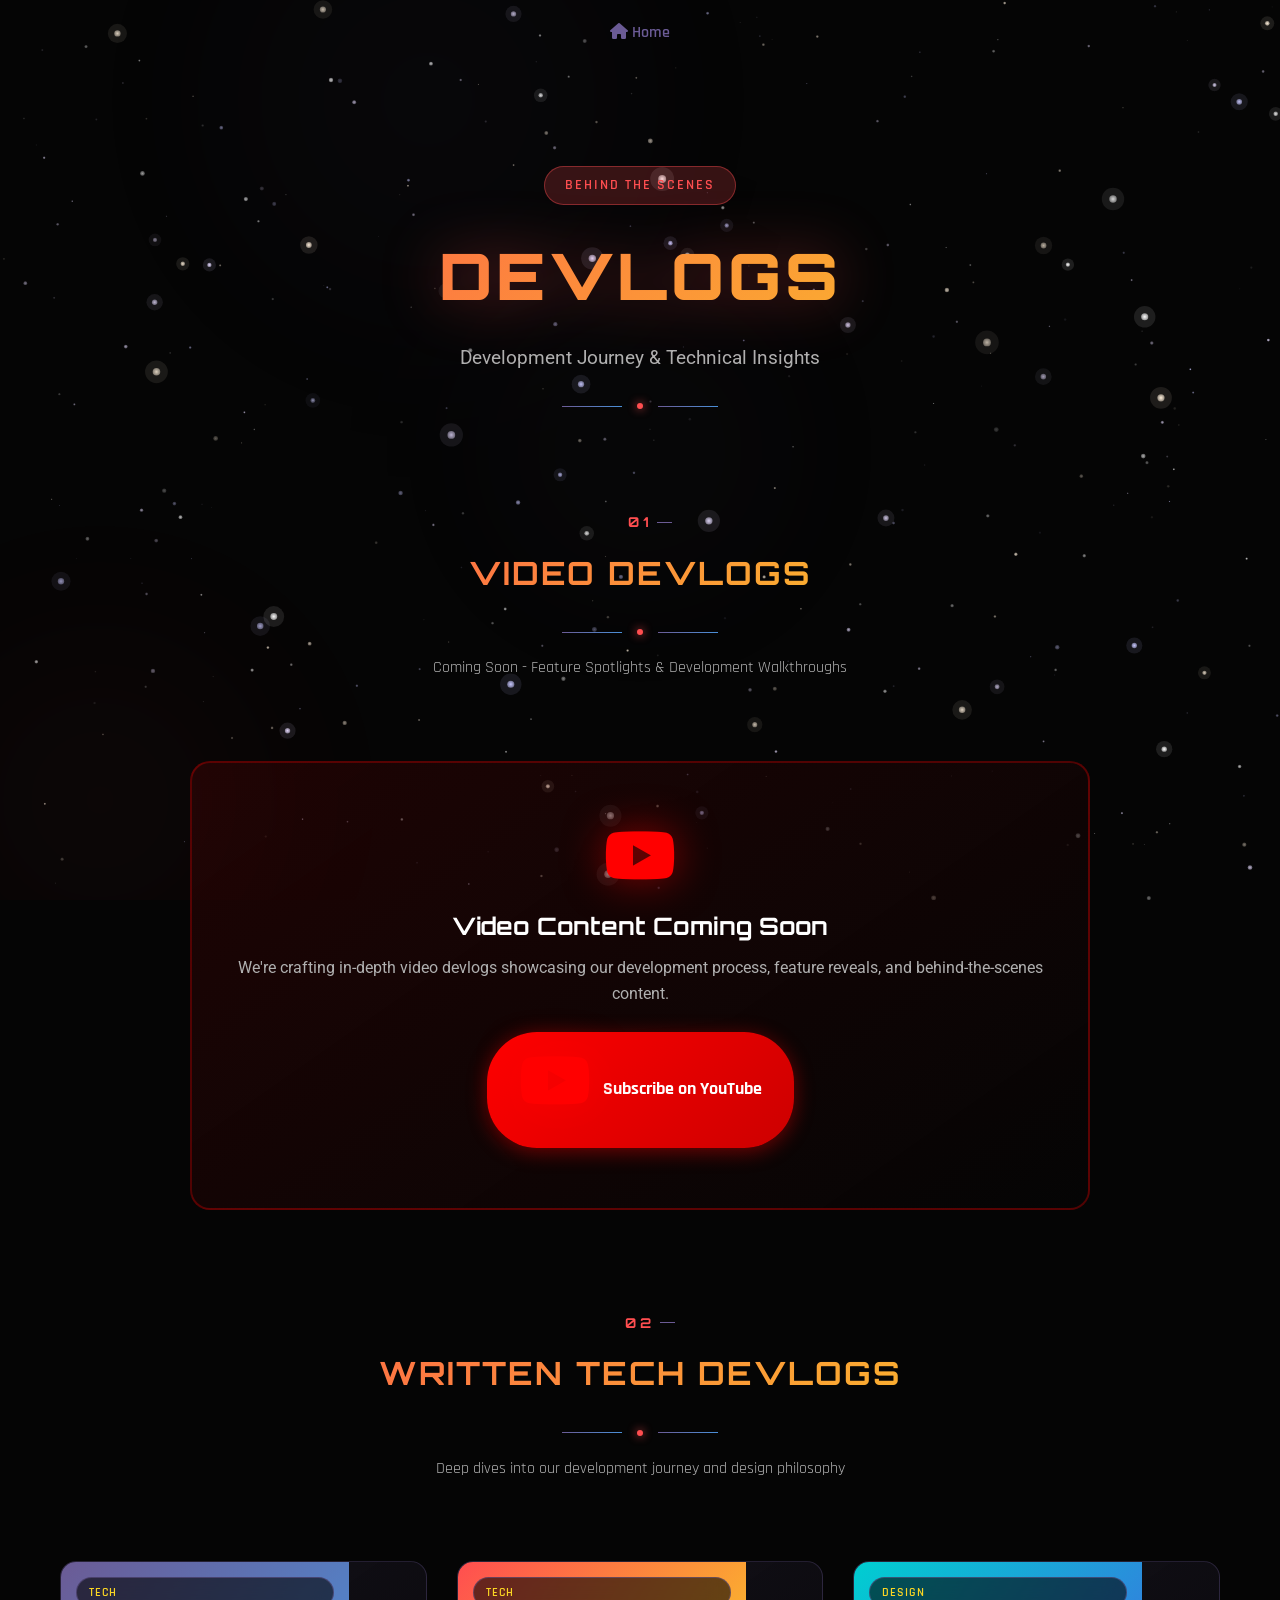
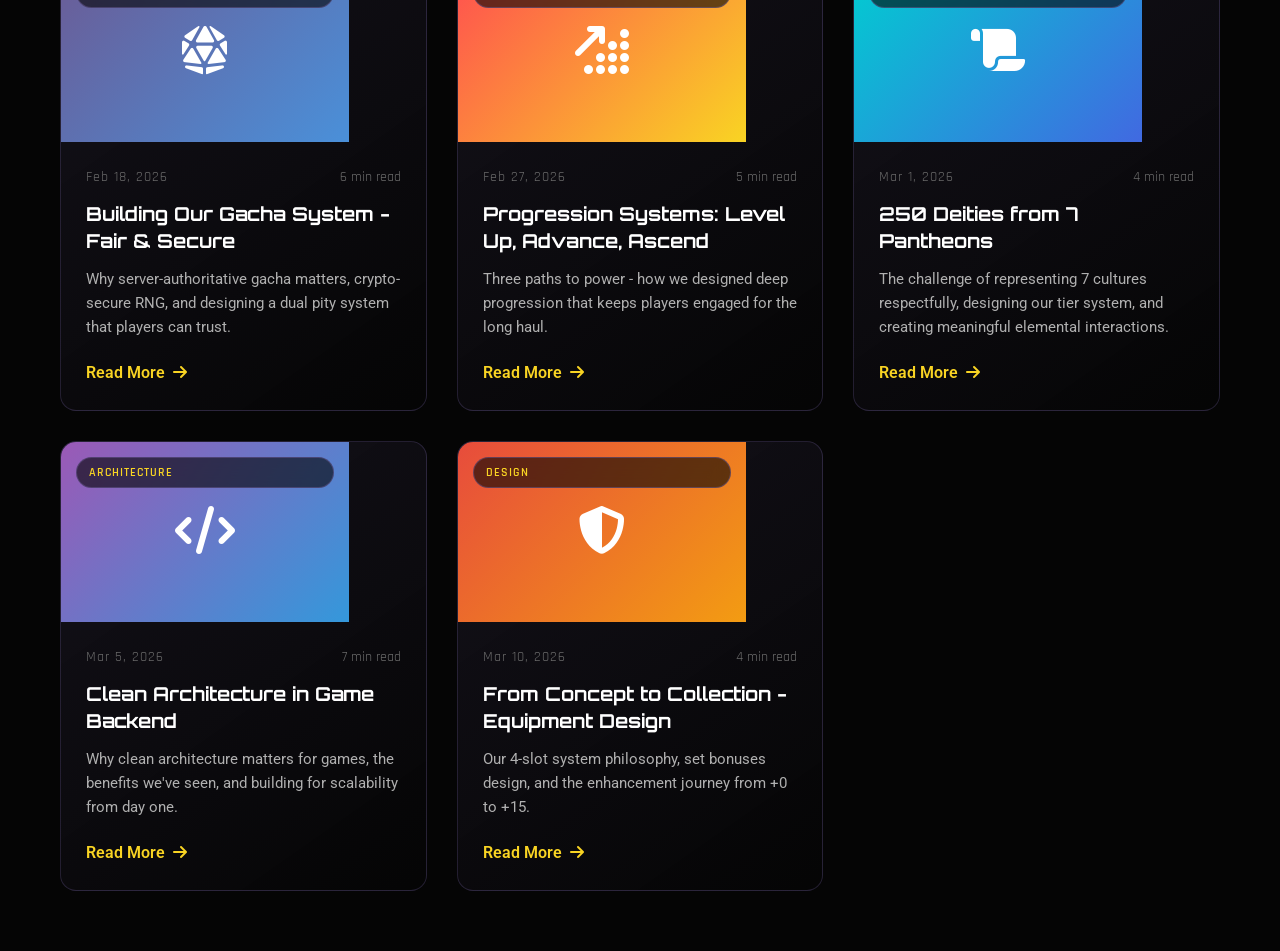
==== devlogs/index.html @ e863020c "Enhance website with YouTube CTA, gradient styling, and individual devlog pages - Add YouTube CTA se" ====
<!DOCTYPE html>
<html lang="en">
<head>
    <meta charset="UTF-8">
    <meta name="viewport" content="width=device-width, initial-scale=1.0">
    <meta name="description" content="Development logs from Raudra Cosmos - behind the scenes look at building a mythological TCG. Tech articles on gacha systems, progression, architecture, and more.">
    <meta name="keywords" content="game devlog, gacha game development, card game devlog, game architecture, progression systems, indie game dev">
    <meta name="theme-color" content="#050505">
    <meta name="author" content="Raudra Cosmos Games">
    <meta name="robots" content="index, follow">
    <link rel="canonical" href="https://raudracosmos.com/devlogs/">

    <title>Devlogs | Behind the Scenes - Raudra Cosmos</title>

    <!-- Favicon -->
    <link rel="icon" type="image/png" href="../tab_icon.png" sizes="any">

    <!-- Google Fonts -->
    <link rel="preconnect" href="https://fonts.googleapis.com">
    <link rel="preconnect" href="https://fonts.gstatic.com" crossorigin>
    <link href="https://fonts.googleapis.com/css2?family=Orbitron:wght@400;500;600;700;800;900&family=Rajdhani:wght@300;400;500;600;700&family=Roboto:wght@300;400;500;700&display=swap" rel="stylesheet">

    <!-- Font Awesome -->
    <link rel="stylesheet" href="https://cdnjs.cloudflare.com/ajax/libs/font-awesome/6.5.1/css/all.min.css">

    <!-- Main Stylesheet -->
    <link rel="stylesheet" href="../style.css">

    <!-- Open Graph -->
    <meta property="og:type" content="website">
    <meta property="og:url" content="https://raudracosmos.com/devlogs/">
    <meta property="og:title" content="Devlogs | Behind the Scenes - Raudra Cosmos">
    <meta property="og:description" content="Behind the scenes look at building a mythological TCG. Tech articles on gacha systems, progression, architecture, and more.">
    <meta property="og:site_name" content="Raudra Cosmos">

    <style>
        :root {
            --font-display: 'Orbitron', sans-serif;
            --font-heading: 'Rajdhani', sans-serif;
            --font-body: 'Roboto', sans-serif;
            --deep-black: #050505;
            --rich-black: #0a0a0f;
            --cosmic-purple: #6B5B95;
            --fierce-orange: #FF4E50;
            --golden-amber: #F9D423;
            --text-primary: #FFFFFF;
            --text-secondary: #B0B0B0;
            --text-muted: #6B6B6B;
            --gradient-fire: linear-gradient(135deg, var(--fierce-orange) 0%, var(--golden-amber) 100%);
            --gradient-cosmic: linear-gradient(135deg, var(--cosmic-purple) 0%, #4A90D9 100%);
            --z-content: 10;
        }

        body {
            position: relative;
            z-index: var(--z-content);
        }

        .devlogs-nav {
            display: flex;
            justify-content: center;
            gap: 20px;
            padding: 20px;
            position: relative;
            z-index: var(--z-content);
        }

        .devlogs-nav a {
            color: var(--cosmic-purple);
            text-decoration: none;
            font-family: var(--font-heading);
            font-weight: 600;
            transition: color 0.3s;
        }

        .devlogs-nav a:hover {
            color: var(--golden-amber);
        }

        .devlogs-hero {
            text-align: center;
            padding: 100px 20px 60px;
            position: relative;
            z-index: var(--z-content);
        }

        .hero-badge {
            display: inline-block;
            padding: 8px 20px;
            background: rgba(255,78,80,0.2);
            border: 1px solid rgba(255,78,80,0.4);
            border-radius: 30px;
            font-size: 0.85rem;
            color: var(--fierce-orange);
            letter-spacing: 2px;
            text-transform: uppercase;
            font-family: var(--font-heading);
            font-weight: 600;
            margin-bottom: 20px;
        }

        .devlogs-title-gradient {
            font-family: var(--font-display);
            font-size: clamp(2.5rem, 6vw, 4rem);
            font-weight: 900;
            background: var(--gradient-fire);
            -webkit-background-clip: text;
            -webkit-text-fill-color: transparent;
            background-clip: text;
            letter-spacing: 4px;
            text-transform: uppercase;
            filter: drop-shadow(0 0 30px rgba(255, 78, 80, 0.4));
            margin-bottom: 15px;
        }

        .devlogs-subtitle {
            font-size: 1.2rem;
            color: var(--text-secondary);
            margin-bottom: 30px;
        }

        .hero-divider {
            display: flex;
            align-items: center;
            justify-content: center;
            gap: 15px;
            margin-top: 30px;
        }

        .divider-line {
            width: 60px;
            height: 1px;
            background: var(--gradient-cosmic);
        }

        .divider-dot {
            width: 6px;
            height: 6px;
            background: var(--fierce-orange);
            border-radius: 50%;
            box-shadow: 0 0 10px var(--fierce-orange);
        }

        .section-header {
            text-align: center;
            padding: 40px 20px 20px;
            position: relative;
            z-index: var(--z-content);
        }

        .section-number {
            display: inline-block;
            font-family: var(--font-display);
            font-size: 0.85rem;
            font-weight: 700;
            color: var(--fierce-orange);
            letter-spacing: 4px;
            margin-bottom: 15px;
            position: relative;
        }

        .section-number::after {
            content: '';
            position: absolute;
            right: -20px;
            top: 50%;
            width: 15px;
            height: 1px;
            background: var(--cosmic-purple);
        }

        .section-title-gradient {
            font-family: var(--font-display);
            font-size: clamp(1.5rem, 3vw, 2rem);
            font-weight: 700;
            background: var(--gradient-fire);
            -webkit-background-clip: text;
            -webkit-text-fill-color: transparent;
            background-clip: text;
            letter-spacing: 2px;
            text-transform: uppercase;
            margin-bottom: 10px;
        }

        .section-subtitle {
            color: var(--text-secondary);
            font-size: 1rem;
        }

        .video-section {
            max-width: 900px;
            margin: 0 auto 60px;
            position: relative;
            z-index: var(--z-content);
        }

        .video-placeholder-enhanced {
            background: linear-gradient(145deg, rgba(255,0,0,0.1) 0%, rgba(5,5,5,0.95) 100%);
            border: 2px solid rgba(255,0,0,0.3);
            border-radius: 20px;
            padding: 60px 40px;
            text-align: center;
            transition: all 0.3s ease;
        }

        .video-placeholder-enhanced:hover {
            border-color: rgba(255,0,0,0.5);
            box-shadow: 0 0 30px rgba(255, 0, 0, 0.2);
        }

        .video-content i {
            font-size: 4rem;
            color: #FF0000;
            margin-bottom: 20px;
            filter: drop-shadow(0 0 20px rgba(255,0,0,0.5));
        }

        .video-content h3 {
            font-family: var(--font-display);
            font-size: 1.5rem;
            color: var(--text-primary);
            margin-bottom: 10px;
        }

        .video-content p {
            color: var(--text-secondary);
            margin-bottom: 25px;
        }

        .youtube-cta {
            display: inline-flex;
            align-items: center;
            gap: 12px;
            padding: 16px 32px;
            background: linear-gradient(135deg, #FF0000 0%, #CC0000 100%);
            color: white;
            text-decoration: none;
            font-family: var(--font-heading);
            font-size: 1.1rem;
            font-weight: 700;
            border-radius: 50px;
            box-shadow: 0 4px 20px rgba(255, 0, 0, 0.4);
            transition: all 0.3s ease;
        }

        .youtube-cta:hover {
            transform: translateY(-2px);
            box-shadow: 0 8px 30px rgba(255, 0, 0, 0.6);
        }

        .devlog-grid {
            display: grid;
            grid-template-columns: repeat(auto-fill, minmax(350px, 1fr));
            gap: 30px;
            max-width: 1200px;
            margin: 0 auto;
            padding: 0 20px 60px;
            position: relative;
            z-index: var(--z-content);
        }

        .devlog-card {
            background: linear-gradient(145deg, rgba(107,91,149,0.15) 0%, rgba(5,5,5,0.95) 100%);
            border: 1px solid rgba(107,91,149,0.3);
            border-radius: 16px;
            overflow: hidden;
            transition: all 0.3s ease;
            text-decoration: none;
            display: block;
        }

        .devlog-card:hover {
            transform: translateY(-5px);
            box-shadow: 0 20px 40px rgba(107,91,149,0.2);
            border-color: rgba(249,212,35,0.3);
        }

        .card-image {
            position: relative;
            height: 180px;
            overflow: hidden;
        }

        .image-placeholder {
            width: 100%;
            height: 100%;
            display: flex;
            align-items: center;
            justify-content: center;
            font-size: 3rem;
        }

        .tech-1 { background: linear-gradient(135deg, #6B5B95 0%, #4A90D9 100%); }
        .tech-2 { background: linear-gradient(135deg, #FF4E50 0%, #F9D423 100%); }
        .tech-3 { background: linear-gradient(135deg, #00CED1 0%, #4169E1 100%); }
        .tech-4 { background: linear-gradient(135deg, #9B59B6 0%, #3498DB 100%); }
        .tech-5 { background: linear-gradient(135deg, #E74C3C 0%, #F39C12 100%); }

        .card-overlay {
            position: absolute;
            inset: 0;
            background: linear-gradient(180deg, transparent 0%, rgba(5,5,5,0.8) 100%);
        }

        .card-category {
            position: absolute;
            top: 15px;
            right: 15px;
            background: rgba(0,0,0,0.6);
            backdrop-filter: blur(10px);
            padding: 5px 12px;
            border-radius: 20px;
            font-size: 0.75rem;
            color: var(--golden-amber);
            font-weight: 600;
            letter-spacing: 1px;
            text-transform: uppercase;
        }

        .card-content {
            padding: 25px;
        }

        .card-meta {
            display: flex;
            gap: 15px;
            margin-bottom: 12px;
        }

        .card-date, .card-read-time {
            font-size: 0.85rem;
            color: var(--text-muted);
        }

        .card-title {
            font-family: var(--font-display);
            font-size: 1.2rem;
            color: var(--text-primary);
            margin-bottom: 12px;
            line-height: 1.4;
        }

        .card-excerpt {
            color: var(--text-secondary);
            font-size: 0.95rem;
            line-height: 1.6;
            margin-bottom: 20px;
        }

        .card-link-indicator {
            display: inline-flex;
            align-items: center;
            gap: 8px;
            color: var(--golden-amber);
            font-weight: 600;
            transition: all 0.3s ease;
        }

        .devlog-card:hover .card-link-indicator {
            gap: 12px;
            color: var(--fierce-orange);
        }

        @media (max-width: 768px) {
            .devlog-grid {
                grid-template-columns: 1fr;
            }
        }
    </style>
</head>
<body>
    <!-- Star Field Canvas -->
    <canvas id="starfield" class="starfield"></canvas>

    <!-- Nebula Overlay -->
    <div class="nebula-overlay">
        <div class="nebula nebula-1"></div>
        <div class="nebula nebula-2"></div>
        <div class="nebula nebula-3"></div>
    </div>

    <nav class="devlogs-nav">
        <a href="../index.html"><i class="fa-solid fa-house"></i> Home</a>
    </nav>

    <div class="devlogs-hero">
        <span class="hero-badge">Behind the Scenes</span>
        <h1 class="devlogs-title-gradient">Devlogs</h1>
        <p class="devlogs-subtitle">Development Journey & Technical Insights</p>
        <div class="hero-divider">
            <span class="divider-line"></span>
            <span class="divider-dot"></span>
            <span class="divider-line"></span>
        </div>
    </div>

    <!-- Video Devlogs Section -->
    <section class="video-section">
        <div class="section-header">
            <span class="section-number">01</span>
            <h2 class="section-title-gradient">Video Devlogs</h2>
            <div class="hero-divider">
                <span class="divider-line"></span>
                <span class="divider-dot"></span>
                <span class="divider-line"></span>
            </div>
            <p class="section-subtitle">Coming Soon - Feature Spotlights & Development Walkthroughs</p>
        </div>
        <div class="video-placeholder-enhanced">
            <div class="video-content">
                <i class="fa-brands fa-youtube"></i>
                <h3>Video Content Coming Soon</h3>
                <p>We're crafting in-depth video devlogs showcasing our development process, feature reveals, and behind-the-scenes content.</p>
                <a href="https://www.youtube.com/@RaudraCosmos" class="youtube-cta" target="_blank" rel="noopener noreferrer">
                    <i class="fa-brands fa-youtube"></i>
                    <span>Subscribe on YouTube</span>
                </a>
            </div>
        </div>
    </section>

    <!-- Written Devlogs Section -->
    <section>
        <div class="section-header">
            <span class="section-number">02</span>
            <h2 class="section-title-gradient">Written Tech Devlogs</h2>
            <div class="hero-divider">
                <span class="divider-line"></span>
                <span class="divider-dot"></span>
                <span class="divider-line"></span>
            </div>
            <p class="section-subtitle">Deep dives into our development journey and design philosophy</p>
        </div>

        <div class="devlog-grid">
            <!-- Article 1: Gacha System -->
            <a href="building-gacha-system.html" class="devlog-card">
                <div class="card-image">
                    <div class="image-placeholder tech-1">
                        <span style="color: white;"><i class="fa-solid fa-dice-d20"></i></span>
                    </div>
                    <div class="card-overlay"></div>
                    <span class="card-category">Tech</span>
                </div>
                <div class="card-content">
                    <div class="card-meta">
                        <span class="card-date">Feb 18, 2026</span>
                        <span class="card-read-time">6 min read</span>
                    </div>
                    <h3 class="card-title">Building Our Gacha System - Fair & Secure</h3>
                    <p class="card-excerpt">
                        Why server-authoritative gacha matters, crypto-secure RNG, and designing a dual pity system that players can trust.
                    </p>
                    <span class="card-link-indicator">
                        <span>Read More</span>
                        <i class="fa-solid fa-arrow-right"></i>
                    </span>
                </div>
            </a>

            <!-- Article 2: Progression Systems -->
            <a href="progression-systems.html" class="devlog-card">
                <div class="card-image">
                    <div class="image-placeholder tech-2">
                        <span style="color: white;"><i class="fa-solid fa-arrow-up-right-dots"></i></span>
                    </div>
                    <div class="card-overlay"></div>
                    <span class="card-category">Tech</span>
                </div>
                <div class="card-content">
                    <div class="card-meta">
                        <span class="card-date">Feb 27, 2026</span>
                        <span class="card-read-time">5 min read</span>
                    </div>
                    <h3 class="card-title">Progression Systems: Level Up, Advance, Ascend</h3>
                    <p class="card-excerpt">
                        Three paths to power - how we designed deep progression that keeps players engaged for the long haul.
                    </p>
                    <span class="card-link-indicator">
                        <span>Read More</span>
                        <i class="fa-solid fa-arrow-right"></i>
                    </span>
                </div>
            </a>

            <!-- Article 3: Deities Collection -->
            <a href="250-deities-pantheons.html" class="devlog-card">
                <div class="card-image">
                    <div class="image-placeholder tech-3">
                        <span style="color: white;"><i class="fa-solid fa-scroll"></i></span>
                    </div>
                    <div class="card-overlay"></div>
                    <span class="card-category">Design</span>
                </div>
                <div class="card-content">
                    <div class="card-meta">
                        <span class="card-date">Mar 1, 2026</span>
                        <span class="card-read-time">4 min read</span>
                    </div>
                    <h3 class="card-title">250 Deities from 7 Pantheons</h3>
                    <p class="card-excerpt">
                        The challenge of representing 7 cultures respectfully, designing our tier system, and creating meaningful elemental interactions.
                    </p>
                    <span class="card-link-indicator">
                        <span>Read More</span>
                        <i class="fa-solid fa-arrow-right"></i>
                    </span>
                </div>
            </a>

            <!-- Article 4: Clean Architecture -->
            <a href="clean-architecture-backend.html" class="devlog-card">
                <div class="card-image">
                    <div class="image-placeholder tech-4">
                        <span style="color: white;"><i class="fa-solid fa-code"></i></span>
                    </div>
                    <div class="card-overlay"></div>
                    <span class="card-category">Architecture</span>
                </div>
                <div class="card-content">
                    <div class="card-meta">
                        <span class="card-date">Mar 5, 2026</span>
                        <span class="card-read-time">7 min read</span>
                    </div>
                    <h3 class="card-title">Clean Architecture in Game Backend</h3>
                    <p class="card-excerpt">
                        Why clean architecture matters for games, the benefits we've seen, and building for scalability from day one.
                    </p>
                    <span class="card-link-indicator">
                        <span>Read More</span>
                        <i class="fa-solid fa-arrow-right"></i>
                    </span>
                </div>
            </a>

            <!-- Article 5: Equipment Design -->
            <a href="equipment-design.html" class="devlog-card">
                <div class="card-image">
                    <div class="image-placeholder tech-5">
                        <span style="color: white;"><i class="fa-solid fa-shield-halved"></i></span>
                    </div>
                    <div class="card-overlay"></div>
                    <span class="card-category">Design</span>
                </div>
                <div class="card-content">
                    <div class="card-meta">
                        <span class="card-date">Mar 10, 2026</span>
                        <span class="card-read-time">4 min read</span>
                    </div>
                    <h3 class="card-title">From Concept to Collection - Equipment Design</h3>
                    <p class="card-excerpt">
                        Our 4-slot system philosophy, set bonuses design, and the enhancement journey from +0 to +15.
                    </p>
                    <span class="card-link-indicator">
                        <span>Read More</span>
                        <i class="fa-solid fa-arrow-right"></i>
                    </span>
                </div>
            </a>
        </div>
    </section>

    <script src="../script.js"></script>
</body>
</html>
---- style.css ----
/* ============================================
   RAUDRA COSMOS - Main Stylesheet
   ============================================ */

/* ============================================
   1. CSS VARIABLES & ROOT CONFIGURATION
   ============================================ */

:root {
    /* Color Palette */
    --deep-black: #050505;
    --rich-black: #0a0a0f;
    --void-black: #000000;

    --cosmic-purple: #6B5B95;
    --cosmic-purple-light: #8B7BB5;
    --cosmic-purple-dark: #4A3B6B;
    --cosmic-violet: #7B6B9E;

    --fierce-orange: #FF4E50;
    --fierce-orange-light: #FF6B6B;
    --fierce-orange-dark: #E63E40;
    --golden-amber: #F9D423;

    --text-primary: #FFFFFF;
    --text-secondary: #B0B0B0;
    --text-muted: #6B6B6B;

    /* Gradients */
    --gradient-fire: linear-gradient(135deg, var(--fierce-orange) 0%, var(--golden-amber) 100%);
    --gradient-cosmic: linear-gradient(135deg, var(--cosmic-purple) 0%, var(--cosmic-purple-dark) 100%);
    --gradient-vertical: linear-gradient(180deg, var(--deep-black) 0%, var(--rich-black) 100%);
    --gradient-overlay: linear-gradient(180deg, rgba(5, 5, 5, 0) 0%, rgba(5, 5, 5, 0.8) 100%);

    /* Element Gradients */
    --element-fire: linear-gradient(135deg, #FF4E50 0%, #FF8C42 100%);
    --element-lightning: linear-gradient(135deg, #FFD700 0%, #FFF8DC 50%, #87CEEB 100%);
    --element-cosmic: linear-gradient(135deg, #6B5B95 0%, #4A90D9 50%, #9B59B6 100%);
    --element-water: linear-gradient(135deg, #00CED1 0%, #4169E1 100%);
    --element-wind: linear-gradient(135deg, #98D8C8 0%, #F7DC6F 100%);

    /* Typography */
    --font-display: 'Orbitron', sans-serif;
    --font-heading: 'Rajdhani', sans-serif;
    --font-body: 'Roboto', sans-serif;

    /* Font Sizes */
    --text-xs: 0.75rem;
    --text-sm: 0.875rem;
    --text-base: 1rem;
    --text-lg: 1.125rem;
    --text-xl: 1.25rem;
    --text-2xl: 1.5rem;
    --text-3xl: 2rem;
    --text-4xl: 2.5rem;
    --text-5xl: 3rem;
    --text-6xl: 3.75rem;
    --text-7xl: 4.5rem;
    --text-8xl: 6rem;

    /* Spacing */
    --sidebar-width: 80px;
    --sidebar-offset: 40px;
    --section-padding: 120px 0;
    --container-max-width: 1280px;
    --container-padding: 0 24px;

    /* Effects */
    --glow-purple-sm: 0 0 10px rgba(107, 91, 149, 0.4);
    --glow-purple-md: 0 0 20px rgba(107, 91, 149, 0.6);
    --glow-purple-lg: 0 0 40px rgba(107, 91, 149, 0.8);
    --glow-orange-sm: 0 0 10px rgba(255, 78, 80, 0.4);
    --glow-orange-md: 0 0 20px rgba(255, 78, 80, 0.6);
    --glow-orange-lg: 0 0 40px rgba(255, 78, 80, 0.8);
    --glow-text: 0 0 30px rgba(107, 91, 149, 0.5);

    /* Transitions */
    --transition-fast: 0.15s ease;
    --transition-base: 0.3s ease;
    --transition-slow: 0.5s ease;
    --transition-smooth: 0.6s cubic-bezier(0.4, 0, 0.2, 1);

    /* Z-Index Scale */
    --z-starfield: 0;
    --z-nebula: 1;
    --z-content: 10;
    --z-sidebar: 100;
    --z-cursor: 1000;
    --z-preloader: 9999;

    /* Border Radius */
    --radius-sm: 4px;
    --radius-md: 8px;
    --radius-lg: 16px;
    --radius-xl: 24px;
    --radius-full: 9999px;
}

/* Dark Mode Preference */
@media (prefers-color-scheme: dark) {
    :root {
        /* Already optimized for dark mode */
    }
}

/* ============================================
   2. CSS RESET & BASE STYLES
   ============================================ */

*, *::before, *::after {
    margin: 0;
    padding: 0;
    box-sizing: border-box;
}

html {
    font-size: 16px;
    scroll-behavior: smooth;
    -webkit-font-smoothing: antialiased;
    -moz-osx-font-smoothing: grayscale;
}

body {
    font-family: var(--font-body);
    font-size: var(--text-base);
    font-weight: 400;
    line-height: 1.6;
    color: var(--text-primary);
    background-color: var(--deep-black);
    overflow-x: hidden;
    min-height: 100vh;
}

/* Custom Scrollbar */
::-webkit-scrollbar {
    width: 8px;
    height: 8px;
}

::-webkit-scrollbar-track {
    background: var(--deep-black);
}

::-webkit-scrollbar-thumb {
    background: var(--cosmic-purple);
    border-radius: var(--radius-full);
}

::-webkit-scrollbar-thumb:hover {
    background: var(--cosmic-purple-light);
}

/* Selection */
::selection {
    background: var(--fierce-orange);
    color: var(--text-primary);
}

::-moz-selection {
    background: var(--fierce-orange);
    color: var(--text-primary);
}

/* Focus Styles */
:focus-visible {
    outline: 2px solid var(--fierce-orange);
    outline-offset: 4px;
}

a {
    color: inherit;
    text-decoration: none;
    transition: var(--transition-base);
}

img {
    max-width: 100%;
    height: auto;
    display: block;
}

button {
    border: none;
    background: none;
    cursor: pointer;
    font-family: inherit;
}

ul, ol {
    list-style: none;
}

/* ============================================
   STARFIELD & NEBULA (For All Pages)
   ============================================ */

.starfield {
    position: fixed;
    top: 0;
    left: 0;
    width: 100%;
    height: 100%;
    z-index: var(--z-starfield);
    pointer-events: none;
}

.nebula-overlay {
    position: fixed;
    top: 0;
    left: 0;
    width: 100%;
    height: 100%;
    z-index: var(--z-nebula);
    pointer-events: none;
    opacity: 0.4;
}

.nebula {
    position: absolute;
    border-radius: 50%;
    filter: blur(60px);
    animation: nebulaFloat 30s ease-in-out infinite;
}

.nebula-1 {
    width: 600px;
    height: 600px;
    background: radial-gradient(circle, rgba(107,91,149,0.3) 0%, transparent 70%);
    top: 10%;
    left: 10%;
    animation-delay: 0s;
}

.nebula-2 {
    width: 500px;
    height: 500px;
    background: radial-gradient(circle, rgba(255,78,80,0.2) 0%, transparent 70%);
    bottom: 20%;
    right: 10%;
    animation-delay: 10s;
}

.nebula-3 {
    width: 400px;
    height: 400px;
    background: radial-gradient(circle, rgba(249,212,35,0.15) 0%, transparent 70%);
    top: 50%;
    left: 50%;
    transform: translate(-50%, -50%);
    animation-delay: 20s;
}

@keyframes nebulaFloat {
    0%, 100% { transform: translate(0, 0) scale(1); }
    33% { transform: translate(30px, -30px) scale(1.1); }
    66% { transform: translate(-20px, 20px) scale(0.9); }
}

/* Content z-index fix for pages with starfield */
body {
    position: relative;
    z-index: var(--z-content);
}

/* ============================================
   3. PRELOADER STYLES
   ============================================ */

.preloader {
    position: fixed;
    top: 0;
    left: 0;
    width: 100%;
    height: 100%;
    background: var(--deep-black);
    display: flex;
    align-items: center;
    justify-content: center;
    z-index: var(--z-preloader);
    transition: opacity 0.5s ease, visibility 0.5s ease;
}

.preloader.loaded {
    opacity: 0;
    visibility: hidden;
}

.preloader-content {
    text-align: center;
}

.preloader-logo {
    font-family: var(--font-display);
    font-size: var(--text-3xl);
    font-weight: 900;
    letter-spacing: 4px;
    background: var(--gradient-cosmic);
    -webkit-background-clip: text;
    -webkit-text-fill-color: transparent;
    background-clip: text;
    margin-bottom: 40px;
    animation: preloaderPulse 2s ease-in-out infinite;
}

.preloader-bar {
    width: 280px;
    height: 3px;
    background: rgba(107, 91, 149, 0.2);
    border-radius: var(--radius-full);
    overflow: hidden;
    margin: 0 auto 20px;
}

.preloader-progress {
    height: 100%;
    background: var(--gradient-fire);
    border-radius: var(--radius-full);
    animation: preloaderProgress 2s ease-in-out forwards;
}

.preloader-text {
    font-family: var(--font-heading);
    font-size: var(--text-sm);
    color: var(--text-secondary);
    letter-spacing: 2px;
    text-transform: uppercase;
}

@keyframes preloaderPulse {
    0%, 100% { opacity: 1; transform: scale(1); }
    50% { opacity: 0.8; transform: scale(0.98); }
}

@keyframes preloaderProgress {
    0% { width: 0%; }
    100% { width: 100%; }
}

/* ============================================
   4. STAR FIELD CANVAS
   ============================================ */

.starfield {
    position: fixed;
    top: 0;
    left: 0;
    width: 100%;
    height: 100%;
    z-index: var(--z-starfield);
    pointer-events: none;
}

/* ============================================
   5. NEBULA OVERLAY
   ============================================ */

.nebula-overlay {
    position: fixed;
    top: 0;
    left: 0;
    width: 100%;
    height: 100%;
    z-index: var(--z-nebula);
    pointer-events: none;
    overflow: hidden;
}

.nebula {
    position: absolute;
    border-radius: 50%;
    filter: blur(100px);
    opacity: 0.15;
    animation: nebulaFloat 30s ease-in-out infinite;
}

.nebula-1 {
    width: 600px;
    height: 600px;
    background: radial-gradient(circle, var(--cosmic-purple) 0%, transparent 70%);
    top: -200px;
    right: -200px;
    animation-delay: 0s;
}

.nebula-2 {
    width: 500px;
    height: 500px;
    background: radial-gradient(circle, var(--fierce-orange) 0%, transparent 70%);
    bottom: -150px;
    left: -150px;
    animation-delay: -10s;
}

.nebula-3 {
    width: 400px;
    height: 400px;
    background: radial-gradient(circle, var(--cosmic-violet) 0%, transparent 70%);
    top: 50%;
    left: 50%;
    transform: translate(-50%, -50%);
    animation-delay: -20s;
}

@keyframes nebulaFloat {
    0%, 100% { transform: translate(0, 0) scale(1); }
    25% { transform: translate(50px, -30px) scale(1.1); }
    50% { transform: translate(-30px, 50px) scale(0.9); }
    75% { transform: translate(-50px, -20px) scale(1.05); }
}

/* ============================================
   6. CUSTOM CURSOR
   ============================================ */

.custom-cursor {
    position: fixed;
    top: 0;
    left: 0;
    width: 100%;
    height: 100%;
    pointer-events: none;
    z-index: var(--z-cursor);
    mix-blend-mode: difference;
}

.cursor-inner,
.cursor-outer {
    position: absolute;
    top: 0;
    left: 0;
    border-radius: 50%;
    transform: translate(-50%, -50%);
    transition: transform 0.15s ease-out, opacity 0.15s ease-out;
}

.cursor-inner {
    width: 8px;
    height: 8px;
    background: var(--fierce-orange);
}

.cursor-outer {
    width: 40px;
    height: 40px;
    border: 1px solid var(--fierce-orange);
    opacity: 0.5;
}

body.hovering .cursor-outer {
    width: 60px;
    height: 60px;
    opacity: 0.8;
    background: rgba(255, 78, 80, 0.1);
}

/* ============================================
   7. SOCIAL SIDEBAR (Desktop)
   ============================================ */

.social-sidebar {
    position: fixed;
    left: var(--sidebar-offset);
    top: 50%;
    transform: translateY(-50%);
    display: flex;
    flex-direction: column;
    gap: 20px;
    z-index: var(--z-sidebar);
}

.social-icon {
    position: relative;
    width: 52px;
    height: 52px;
    display: flex;
    align-items: center;
    justify-content: center;
    border-radius: var(--radius-full);
    background: rgba(107, 91, 149, 0.15);
    border: 2px solid rgba(107, 91, 149, 0.4);
    color: var(--text-primary);
    font-size: var(--text-xl);
    transition: var(--transition-base);
    overflow: hidden;
    box-shadow: 0 0 15px rgba(107, 91, 149, 0.2);
}

.social-icon::before {
    content: '';
    position: absolute;
    inset: 0;
    background: var(--gradient-fire);
    opacity: 0;
    transition: var(--transition-base);
}

.social-icon i {
    position: relative;
    z-index: 1;
    transition: var(--transition-base);
    filter: drop-shadow(0 0 3px rgba(255, 255, 255, 0.3));
}

.social-icon:hover {
    transform: scale(1.2) translateX(5px);
    border-color: var(--fierce-orange);
    box-shadow: 0 0 25px rgba(255, 78, 80, 0.5);
}

.social-icon:hover::before {
    opacity: 0.3;
}

.social-icon:hover i {
    color: var(--fierce-orange);
    filter: drop-shadow(0 0 15px var(--fierce-orange));
}

/* Tooltip */
.social-icon::after {
    content: attr(data-tooltip);
    position: absolute;
    left: calc(100% + 15px);
    top: 50%;
    transform: translateY(-50%) translateX(-10px);
    padding: 8px 14px;
    background: rgba(5, 5, 5, 0.95);
    border: 1px solid var(--cosmic-purple);
    border-radius: var(--radius-md);
    font-family: var(--font-heading);
    font-size: var(--text-xs);
    font-weight: 600;
    letter-spacing: 1px;
    text-transform: uppercase;
    white-space: nowrap;
    opacity: 0;
    visibility: hidden;
    transition: var(--transition-base);
}

.social-icon:hover::after {
    opacity: 1;
    visibility: visible;
    transform: translateY(-50%) translateX(0);
}

/* ============================================
   8. MOBILE SOCIAL BAR
   ============================================ */

.mobile-social-bar {
    display: none;
    position: fixed;
    bottom: 0;
    left: 0;
    width: 100%;
    height: 60px;
    background: rgba(5, 5, 5, 0.9);
    backdrop-filter: blur(20px);
    border-top: 1px solid rgba(107, 91, 149, 0.3);
    z-index: var(--z-sidebar);
    justify-content: space-around;
    align-items: center;
}

.mobile-social-icon {
    display: flex;
    align-items: center;
    justify-content: center;
    width: 40px;
    height: 40px;
    color: var(--text-secondary);
    font-size: var(--text-xl);
    transition: var(--transition-base);
}

.mobile-social-icon:hover {
    color: var(--fierce-orange);
    transform: scale(1.1);
}

.mobile-social-icon:active {
    transform: scale(0.95);
}

/* ============================================
   9. MAIN CONTENT CONTAINER
   ============================================ */

.main-content {
    position: relative;
    z-index: var(--z-content);
}

.container {
    max-width: var(--container-max-width);
    margin: 0 auto;
    padding: var(--container-padding);
}

/* ============================================
   10. HERO SECTION
   ============================================ */

.hero {
    min-height: 100vh;
    display: flex;
    align-items: center;
    justify-content: center;
    padding: 0;
    position: relative;
    overflow: hidden;
}

.hero-content {
    text-align: center;
    z-index: 2;
    padding: 0 20px;
}

/* Hero Badge */
.hero-badge {
    display: inline-flex;
    align-items: center;
    gap: 10px;
    padding: 8px 20px;
    background: rgba(107, 91, 149, 0.15);
    border: 1px solid rgba(107, 91, 149, 0.4);
    border-radius: var(--radius-full);
    margin-bottom: 30px;
    animation: fadeUp 1s ease 0.2s both;
}

.badge-pulse {
    width: 8px;
    height: 8px;
    background: var(--fierce-orange);
    border-radius: 50%;
    animation: badgePulse 2s ease-in-out infinite;
}

.hero-badge span:not(.badge-pulse) {
    font-family: var(--font-heading);
    font-size: var(--text-sm);
    font-weight: 600;
    letter-spacing: 2px;
    text-transform: uppercase;
    color: var(--text-secondary);
}

@keyframes badgePulse {
    0%, 100% {
        opacity: 1;
        transform: scale(1);
        box-shadow: 0 0 10px var(--fierce-orange);
    }
    50% {
        opacity: 0.6;
        transform: scale(0.8);
        box-shadow: 0 0 20px var(--fierce-orange);
    }
}

/* Hero Title */
.hero-title {
    font-family: var(--font-display);
    font-weight: 900;
    line-height: 1;
    margin-bottom: 20px;
}

.title-line {
    display: block;
    font-size: clamp(3rem, 10vw, 6rem);
    letter-spacing: 8px;
    text-transform: uppercase;
}

.title-line:first-child {
    animation: fadeUp 1s ease 0.3s both;
}

.title-cosmos {
    background: var(--gradient-fire);
    -webkit-background-clip: text;
    -webkit-text-fill-color: transparent;
    background-clip: text;
    filter: drop-shadow(0 0 30px rgba(255, 78, 80, 0.4));
    animation: fadeUp 1s ease 0.4s both, titleGlow 3s ease-in-out infinite;
}

@keyframes titleGlow {
    0%, 100% { filter: drop-shadow(0 0 30px rgba(255, 78, 80, 0.4)); }
    50% { filter: drop-shadow(0 0 50px rgba(255, 78, 80, 0.6)); }
}

/* Hero Subtitle */
.hero-subtitle {
    font-family: var(--font-heading);
    font-size: clamp(1rem, 2.5vw, 1.5rem);
    font-weight: 400;
    line-height: 1.5;
    margin-bottom: 50px;
    animation: fadeUp 1s ease 0.5s both;
}

.subtitle-text {
    display: block;
    color: var(--text-secondary);
}

.subtitle-highlight {
    display: block;
    font-size: 1.2em;
    font-weight: 600;
    background: var(--gradient-cosmic);
    -webkit-background-clip: text;
    -webkit-text-fill-color: transparent;
    background-clip: text;
}

/* Hero CTA Buttons */
.hero-cta {
    display: flex;
    gap: 20px;
    justify-content: center;
    align-items: center;
    flex-wrap: wrap;
    animation: fadeUp 1s ease 0.6s both;
}

/* Primary CTA */
.cta-primary {
    position: relative;
    display: inline-flex;
    align-items: center;
    gap: 12px;
    padding: 18px 40px;
    background: var(--gradient-fire);
    border-radius: var(--radius-full);
    font-family: var(--font-heading);
    font-size: var(--text-lg);
    font-weight: 700;
    letter-spacing: 1px;
    text-transform: uppercase;
    color: var(--deep-black);
    overflow: hidden;
    transition: var(--transition-base);
}

.cta-primary::before {
    content: '';
    position: absolute;
    inset: 0;
    background: linear-gradient(135deg, var(--golden-amber) 0%, var(--fierce-orange) 100%);
    opacity: 0;
    transition: var(--transition-base);
}

.cta-primary .cta-icon {
    font-size: 1.2em;
}

.cta-primary .cta-text {
    position: relative;
    z-index: 1;
}

.cta-glow {
    position: absolute;
    inset: -2px;
    background: var(--gradient-fire);
    border-radius: var(--radius-full);
    filter: blur(15px);
    opacity: 0;
    transition: var(--transition-base);
    z-index: -1;
}

.cta-primary:hover {
    transform: translateY(-3px) scale(1.02);
    box-shadow: var(--glow-orange-lg);
}

.cta-primary:hover::before {
    opacity: 1;
}

.cta-primary:hover .cta-glow {
    opacity: 0.6;
}

.cta-primary:active {
    transform: translateY(-1px) scale(1);
}

/* Secondary CTA */
.cta-secondary {
    display: inline-flex;
    align-items: center;
    gap: 10px;
    padding: 16px 30px;
    background: transparent;
    border: 1px solid rgba(107, 91, 149, 0.5);
    border-radius: var(--radius-full);
    font-family: var(--font-heading);
    font-size: var(--text-base);
    font-weight: 600;
    letter-spacing: 1px;
    text-transform: uppercase;
    color: var(--text-primary);
    transition: var(--transition-base);
}

.cta-secondary:hover {
    border-color: var(--cosmic-purple);
    background: rgba(107, 91, 149, 0.1);
    color: var(--cosmic-purple-light);
}

.cta-secondary i {
    transition: var(--transition-base);
}

.cta-secondary:hover i {
    transform: translateY(3px);
}

/* Hero Scroll Indicator */
.hero-scroll {
    position: absolute;
    bottom: 40px;
    left: 50%;
    transform: translateX(-50%);
    display: flex;
    flex-direction: column;
    align-items: center;
    gap: 10px;
    animation: fadeUp 1s ease 0.8s both;
}

.scroll-text {
    font-family: var(--font-heading);
    font-size: var(--text-xs);
    font-weight: 600;
    letter-spacing: 2px;
    text-transform: uppercase;
    color: var(--text-muted);
}

.scroll-line {
    width: 1px;
    height: 40px;
    background: linear-gradient(180deg, var(--cosmic-purple) 0%, transparent 100%);
}

.scroll-indicator {
    width: 6px;
    height: 6px;
    background: var(--cosmic-purple);
    border-radius: 50%;
    animation: scrollBounce 2s ease-in-out infinite;
}

@keyframes scrollBounce {
    0%, 100% { transform: translateY(0); opacity: 1; }
    50% { transform: translateY(15px); opacity: 0.3; }
}

/* Hero Particles Container */
.hero-particles {
    position: absolute;
    inset: 0;
    pointer-events: none;
}

/* ============================================
   11. SECTION HEADER COMPONENT
   ============================================ */

.section-header {
    text-align: center;
    margin-bottom: 60px;
}

.section-number {
    display: inline-block;
    font-family: var(--font-display);
    font-size: var(--text-sm);
    font-weight: 700;
    color: var(--fierce-orange);
    letter-spacing: 4px;
    margin-bottom: 15px;
    position: relative;
}

.section-number::after {
    content: '';
    position: absolute;
    right: -20px;
    top: 50%;
    width: 15px;
    height: 1px;
    background: var(--cosmic-purple);
}

.section-title {
    font-family: var(--font-display);
    font-size: clamp(2rem, 5vw, 3rem);
    font-weight: 700;
    letter-spacing: 6px;
    text-transform: uppercase;
    margin-bottom: 20px;
}

.section-divider {
    display: flex;
    align-items: center;
    justify-content: center;
    gap: 15px;
}

.divider-line {
    width: 60px;
    height: 1px;
    background: var(--gradient-cosmic);
}

.divider-dot {
    width: 6px;
    height: 6px;
    background: var(--fierce-orange);
    border-radius: 50%;
    box-shadow: 0 0 10px var(--fierce-orange);
}

.section-subtitle {
    font-family: var(--font-heading);
    font-size: var(--text-lg);
    color: var(--text-secondary);
    max-width: 600px;
    margin: 20px auto 0;
}

.section-link {
    font-family: var(--font-heading);
    font-size: var(--text-base);
    color: var(--golden-amber);
    text-decoration: none;
    display: inline-flex;
    align-items: center;
    gap: 8px;
    margin-top: 15px;
    transition: all var(--transition-base);
}

.section-link:hover {
    color: var(--fierce-orange);
    gap: 12px;
}

.section-link i {
    font-size: 0.9em;
}

/* ============================================
   12. ABOUT SECTION
   ============================================ */

.about {
    padding: var(--section-padding);
    position: relative;
}

.section-bg {
    position: absolute;
    inset: 0;
    overflow: hidden;
    pointer-events: none;
}

.cosmic-circle {
    position: absolute;
    border-radius: 50%;
    border: 1px solid rgba(107, 91, 149, 0.2);
}

.circle-1 {
    width: 400px;
    height: 400px;
    top: 10%;
    right: 5%;
    animation: circleRotate 60s linear infinite;
}

.circle-2 {
    width: 300px;
    height: 300px;
    bottom: 10%;
    left: 5%;
    animation: circleRotate 45s linear infinite reverse;
}

@keyframes circleRotate {
    from { transform: rotate(0deg); }
    to { transform: rotate(360deg); }
}

.about-content {
    display: grid;
    grid-template-columns: 1fr 1.5fr;
    gap: 80px;
    align-items: center;
}

/* About Visual */
.about-visual {
    display: flex;
    justify-content: center;
}

.about-icon-wrapper {
    position: relative;
    width: 280px;
    height: 280px;
}

.about-icon-bg {
    position: absolute;
    inset: 0;
    background: var(--gradient-cosmic);
    border-radius: 50%;
    opacity: 0.1;
    filter: blur(40px);
    animation: iconBgPulse 4s ease-in-out infinite;
}

@keyframes iconBgPulse {
    0%, 100% { transform: scale(1); opacity: 0.1; }
    50% { transform: scale(1.1); opacity: 0.15; }
}

.about-icon {
    position: absolute;
    inset: 40px;
    display: flex;
    align-items: center;
    justify-content: center;
    background: rgba(107, 91, 149, 0.1);
    border: 1px solid rgba(107, 91, 149, 0.3);
    border-radius: 50%;
    color: var(--cosmic-purple);
    animation: iconRotate 30s linear infinite;
}

.about-icon svg {
    width: 100px;
    height: 100px;
}

@keyframes iconRotate {
    from { transform: rotate(0deg); }
    to { transform: rotate(360deg); }
}

.icon-rings {
    position: absolute;
    inset: 0;
}

.icon-rings .ring {
    position: absolute;
    inset: 0;
    border: 1px dashed rgba(107, 91, 149, 0.3);
    border-radius: 50%;
    animation: ringPulse 3s ease-in-out infinite;
}

.icon-rings .ring:nth-child(2) {
    inset: 15px;
    animation-delay: 0.5s;
}

.icon-rings .ring:nth-child(3) {
    inset: 30px;
    animation-delay: 1s;
}

@keyframes ringPulse {
    0%, 100% { opacity: 0.3; transform: scale(1); }
    50% { opacity: 0.6; transform: scale(1.05); }
}

/* About Text */
.about-text {
    color: var(--text-secondary);
}

.about-intro {
    font-family: var(--font-heading);
    font-size: var(--text-xl);
    line-height: 1.7;
    margin-bottom: 20px;
}

.highlight-gold {
    background: var(--gradient-fire);
    -webkit-background-clip: text;
    -webkit-text-fill-color: transparent;
    background-clip: text;
    font-weight: 600;
}

.about-description {
    font-size: var(--text-base);
    line-height: 1.8;
    margin-bottom: 30px;
}

.about-highlights {
    display: flex;
    flex-wrap: wrap;
    gap: 25px;
}

.highlight-item {
    display: flex;
    align-items: center;
    gap: 10px;
}

.highlight-icon {
    width: 40px;
    height: 40px;
    display: flex;
    align-items: center;
    justify-content: center;
    background: rgba(107, 91, 149, 0.15);
    border: 1px solid rgba(107, 91, 149, 0.3);
    border-radius: var(--radius-md);
    color: var(--cosmic-purple);
    font-size: var(--text-sm);
}

.highlight-text {
    font-family: var(--font-heading);
    font-weight: 600;
    font-size: var(--text-sm);
    letter-spacing: 1px;
    text-transform: uppercase;
}

/* ============================================
   13. GAME FEATURES SECTION
   ============================================ */

.game-features {
    padding: var(--section-padding);
    position: relative;
    background: linear-gradient(180deg,
        transparent 0%,
        rgba(107, 91, 149, 0.03) 50%,
        transparent 100%);
}

.features-grid {
    display: grid;
    grid-template-columns: repeat(4, 1fr);
    gap: 20px;
    margin-top: 50px;
}

/* Feature Card */
.feature-card {
    background: rgba(10, 10, 15, 0.5);
    border: 1px solid rgba(107, 91, 149, 0.15);
    border-radius: var(--radius-lg);
    padding: 28px 20px;
    text-align: center;
    transition: var(--transition-smooth);
    position: relative;
    overflow: hidden;
}

.feature-card::before {
    content: '';
    position: absolute;
    top: 0;
    left: 0;
    right: 0;
    height: 3px;
    background: var(--gradient-cosmic);
    transform: scaleX(0);
    transform-origin: left;
    transition: var(--transition-base);
}

.feature-card:hover::before {
    transform: scaleX(1);
}

.feature-card:hover {
    transform: translateY(-8px);
    box-shadow: var(--glow-purple-sm);
    border-color: rgba(107, 91, 149, 0.3);
}

/* Feature Status Colors */
.feature-card.implemented:hover {
    border-color: rgba(76, 175, 80, 0.3);
    box-shadow: 0 0 20px rgba(76, 175, 80, 0.2);
}

.feature-card.implemented::before {
    background: linear-gradient(90deg, #4CAF50, #81C784);
}

.feature-card.partial:hover {
    border-color: rgba(255, 193, 7, 0.3);
    box-shadow: 0 0 20px rgba(255, 193, 7, 0.2);
}

.feature-card.partial::before {
    background: linear-gradient(90deg, #FFC107, #FFD54F);
}

.feature-card.planned:hover {
    border-color: rgba(158, 158, 158, 0.3);
    box-shadow: 0 0 20px rgba(158, 158, 158, 0.2);
}

.feature-card.planned::before {
    background: linear-gradient(90deg, #9E9E9E, #BDBDBD);
}

/* Feature Icon */
.feature-icon {
    width: 56px;
    height: 56px;
    margin: 0 auto 16px;
    display: flex;
    align-items: center;
    justify-content: center;
    background: rgba(107, 91, 149, 0.1);
    border: 1px solid rgba(107, 91, 149, 0.2);
    border-radius: var(--radius-lg);
    font-size: var(--text-xl);
    color: var(--cosmic-purple);
    transition: var(--transition-base);
}

.feature-card.implemented .feature-icon {
    color: #4CAF50;
    background: rgba(76, 175, 80, 0.1);
    border-color: rgba(76, 175, 80, 0.2);
}

.feature-card.partial .feature-icon {
    color: #FFC107;
    background: rgba(255, 193, 7, 0.1);
    border-color: rgba(255, 193, 7, 0.2);
}

.feature-card.planned .feature-icon {
    color: #9E9E9E;
    background: rgba(158, 158, 158, 0.1);
    border-color: rgba(158, 158, 158, 0.2);
}

.feature-card:hover .feature-icon {
    transform: scale(1.1);
}

/* Feature Title */
.feature-title {
    font-family: var(--font-heading);
    font-size: var(--text-lg);
    font-weight: 700;
    color: var(--text-primary);
    margin-bottom: 12px;
    transition: var(--transition-base);
}

.feature-card:hover .feature-title {
    color: var(--cosmic-purple-light);
}

.feature-card.implemented:hover .feature-title {
    color: #81C784;
}

.feature-card.partial:hover .feature-title {
    color: #FFD54F;
}

.feature-card.planned:hover .feature-title {
    color: #E0E0E0;
}

/* Feature Description */
.feature-desc {
    font-size: var(--text-sm);
    color: var(--text-secondary);
    line-height: 1.6;
    margin-bottom: 16px;
}

/* Feature Status */
.feature-status {
    display: inline-flex;
    align-items: center;
    gap: 6px;
    font-family: var(--font-heading);
    font-size: var(--text-xs);
    font-weight: 600;
    letter-spacing: 0.5px;
    text-transform: uppercase;
    padding: 6px 14px;
    border-radius: var(--radius-full);
}

.feature-card.implemented .feature-status {
    color: #4CAF50;
    background: rgba(76, 175, 80, 0.15);
}

.feature-card.partial .feature-status {
    color: #FFC107;
    background: rgba(255, 193, 7, 0.15);
}

.feature-card.planned .feature-status {
    color: #9E9E9E;
    background: rgba(158, 158, 158, 0.15);
}

/* ============================================
   14. DEVLOGS SECTION
   ============================================ */

.devlogs {
    padding: var(--section-padding);
}

.devlog-grid {
    display: grid;
    grid-template-columns: repeat(3, 1fr);
    gap: 30px;
}

/* Devlog Card */
.devlog-card {
    background: rgba(10, 10, 15, 0.6);
    border: 1px solid rgba(107, 91, 149, 0.2);
    border-radius: var(--radius-lg);
    overflow: hidden;
    transition: var(--transition-smooth);
    position: relative;
}

.devlog-card::before {
    content: '';
    position: absolute;
    inset: 0;
    border-radius: var(--radius-lg);
    padding: 1px;
    background: var(--gradient-cosmic);
    -webkit-mask: linear-gradient(#fff 0 0) content-box, linear-gradient(#fff 0 0);
    mask: linear-gradient(#fff 0 0) content-box, linear-gradient(#fff 0 0);
    -webkit-mask-composite: xor;
    mask-composite: exclude;
    opacity: 0;
    transition: var(--transition-base);
}

.devlog-card:hover {
    transform: translateY(-10px);
    box-shadow: var(--glow-purple-md);
}

.devlog-card:hover::before {
    opacity: 1;
}

.card-image {
    position: relative;
    aspect-ratio: 16/10;
    overflow: hidden;
}

.image-placeholder {
    width: 100%;
    height: 100%;
    display: flex;
    align-items: center;
    justify-content: center;
    position: relative;
}

.image-placeholder::before {
    content: '';
    position: absolute;
    inset: 0;
    opacity: 0.3;
}

.art-1::before {
    background: var(--element-fire);
}

.art-2::before {
    background: var(--element-cosmic);
}

.art-3::before {
    background: var(--element-water);
}

.placeholder-icon {
    position: relative;
    z-index: 1;
    font-size: 3rem;
    color: var(--text-primary);
    opacity: 0.5;
}

.card-overlay {
    position: absolute;
    inset: 0;
    background: var(--gradient-overlay);
    opacity: 0;
    transition: var(--transition-base);
}

.devlog-card:hover .card-overlay {
    opacity: 1;
}

.card-category {
    position: absolute;
    top: 15px;
    left: 15px;
    padding: 6px 14px;
    background: rgba(5, 5, 5, 0.8);
    border: 1px solid rgba(107, 91, 149, 0.5);
    border-radius: var(--radius-full);
    font-family: var(--font-heading);
    font-size: var(--text-xs);
    font-weight: 600;
    letter-spacing: 1px;
    text-transform: uppercase;
    color: var(--fierce-orange);
}

.card-content {
    padding: 24px;
}

.card-meta {
    display: flex;
    justify-content: space-between;
    margin-bottom: 12px;
}

.card-date {
    font-family: var(--font-heading);
    font-size: var(--text-xs);
    color: var(--text-muted);
    letter-spacing: 1px;
}

.card-read-time {
    font-family: var(--font-heading);
    font-size: var(--text-xs);
    color: var(--text-muted);
}

.card-title {
    font-family: var(--font-heading);
    font-size: var(--text-xl);
    font-weight: 700;
    line-height: 1.3;
    margin-bottom: 12px;
    color: var(--text-primary);
    transition: var(--transition-base);
}

.devlog-card:hover .card-title {
    color: var(--cosmic-purple-light);
}

.card-excerpt {
    font-size: var(--text-sm);
    color: var(--text-secondary);
    line-height: 1.6;
    margin-bottom: 20px;
}

.card-link {
    display: inline-flex;
    align-items: center;
    gap: 8px;
    font-family: var(--font-heading);
    font-size: var(--text-sm);
    font-weight: 600;
    letter-spacing: 1px;
    text-transform: uppercase;
    color: var(--fierce-orange);
    transition: var(--transition-base);
}

.card-link:hover {
    gap: 15px;
    color: var(--fierce-orange-light);
}

/* ============================================
   15. YOUTUBE CTA SECTION
   ============================================ */

.youtube-cta-section {
    max-width: 600px;
    margin: 60px auto;
    text-align: center;
    position: relative;
    z-index: var(--z-content);
}

.youtube-content {
    background: linear-gradient(145deg, rgba(255,0,0,0.1) 0%, rgba(5,5,5,0.9) 100%);
    border: 2px solid rgba(255,0,0,0.3);
    border-radius: 20px;
    padding: 40px;
    transition: var(--transition-base);
}

.youtube-content:hover {
    border-color: rgba(255,0,0,0.5);
    box-shadow: 0 0 30px rgba(255, 0, 0, 0.2);
}

.youtube-large-icon {
    font-size: 4rem;
    color: #FF0000;
    margin-bottom: 20px;
    filter: drop-shadow(0 0 20px rgba(255,0,0,0.5));
    animation: youtubePulse 2s ease-in-out infinite;
}

@keyframes youtubePulse {
    0%, 100% { transform: scale(1); }
    50% { transform: scale(1.05); }
}

.youtube-content h3 {
    font-family: var(--font-display);
    font-size: 1.5rem;
    background: var(--gradient-fire);
    -webkit-background-clip: text;
    -webkit-text-fill-color: transparent;
    background-clip: text;
    margin-bottom: 10px;
}

.youtube-content p {
    color: var(--text-secondary);
    margin-bottom: 25px;
}

.cta-youtube-large {
    display: inline-flex;
    align-items: center;
    gap: 12px;
    padding: 16px 40px;
    background: linear-gradient(135deg, #FF0000 0%, #CC0000 100%);
    color: white;
    text-decoration: none;
    font-family: var(--font-heading);
    font-size: 1.1rem;
    font-weight: 700;
    border-radius: 50px;
    position: relative;
    overflow: hidden;
    box-shadow: 0 4px 20px rgba(255, 0, 0, 0.4);
    transition: var(--transition-base);
}

.cta-youtube-large .cta-text {
    position: relative;
    z-index: 1;
}

.cta-youtube-large .cta-glow {
    position: absolute;
    inset: -2px;
    background: linear-gradient(135deg, #FF0000 0%, #CC0000 100%);
    border-radius: 50px;
    filter: blur(15px);
    opacity: 0;
    transition: var(--transition-base);
    z-index: -1;
}

.cta-youtube-large:hover {
    transform: translateY(-2px);
    box-shadow: 0 8px 30px rgba(255, 0, 0, 0.6);
}

.cta-youtube-large:hover .cta-glow {
    opacity: 0.6;
}

/* ============================================
   16. PANTHEON SECTION (Character Slider)
   ============================================ */

.pantheon {
    padding: var(--section-padding);
}

.pantheon-slider {
    position: relative;
    margin: 40px 0;
}

.pantheon-track {
    display: flex;
    gap: 30px;
    overflow-x: auto;
    scroll-snap-type: x mandatory;
    scroll-behavior: smooth;
    padding: 40px 20px;
    -ms-overflow-style: none;
    scrollbar-width: none;
}

.pantheon-track::-webkit-scrollbar {
    display: none;
}

/* Slider Navigation Buttons */
.slider-nav {
    position: absolute;
    top: 50%;
    transform: translateY(-50%);
    width: 50px;
    height: 50px;
    display: flex;
    align-items: center;
    justify-content: center;
    background: rgba(5, 5, 5, 0.8);
    border: 1px solid rgba(107, 91, 149, 0.4);
    border-radius: var(--radius-full);
    color: var(--text-primary);
    font-size: var(--text-lg);
    transition: var(--transition-base);
    z-index: 10;
}

.slider-nav:hover {
    background: rgba(107, 91, 149, 0.3);
    border-color: var(--cosmic-purple);
    color: var(--fierce-orange);
}

.nav-prev {
    left: -25px;
}

.nav-next {
    right: -25px;
}

/* Character Card */
.character-card {
    flex: 0 0 320px;
    position: relative;
    border-radius: var(--radius-xl);
    overflow: hidden;
    scroll-snap-align: center;
    transition: var(--transition-smooth);
}

.character-card:hover {
    transform: scale(1.02);
}

.character-bg {
    position: absolute;
    inset: 0;
    opacity: 0.8;
}

.character-fire { background: var(--element-fire); }
.character-lightning { background: var(--element-lightning); }
.character-cosmic { background: var(--element-cosmic); }
.character-water { background: var(--element-water); }
.character-wind { background: var(--element-wind); }

.character-image {
    position: relative;
    aspect-ratio: 3/4;
    display: flex;
    align-items: center;
    justify-content: center;
}

.character-silhouette {
    font-size: 8rem;
    color: rgba(0, 0, 0, 0.3);
    filter: drop-shadow(0 0 30px currentColor);
}

.character-info {
    position: absolute;
    bottom: 0;
    left: 0;
    right: 0;
    padding: 80px 24px 24px;
    background: linear-gradient(180deg, transparent 0%, rgba(5, 5, 5, 0.95) 50%);
}

.character-element {
    display: inline-block;
    padding: 4px 12px;
    background: rgba(255, 255, 255, 0.1);
    border-radius: var(--radius-full);
    font-family: var(--font-heading);
    font-size: var(--text-xs);
    font-weight: 700;
    letter-spacing: 2px;
    text-transform: uppercase;
    margin-bottom: 10px;
    backdrop-filter: blur(10px);
}

.character-name {
    font-family: var(--font-display);
    font-size: var(--text-2xl);
    font-weight: 800;
    letter-spacing: 4px;
    text-transform: uppercase;
    margin-bottom: 5px;
}

.character-class {
    font-family: var(--font-heading);
    font-size: var(--text-sm);
    color: var(--text-secondary);
    text-transform: uppercase;
    letter-spacing: 2px;
    margin-bottom: 15px;
}

.character-stats {
    display: flex;
    flex-direction: column;
    gap: 8px;
}

.stat {
    font-family: var(--font-heading);
    font-size: var(--text-xs);
    color: var(--text-muted);
    display: flex;
    align-items: center;
    gap: 8px;
}

.stat-bar {
    flex: 1;
    height: 4px;
    background: rgba(255, 255, 255, 0.1);
    border-radius: var(--radius-full);
    overflow: hidden;
}

.stat-fill {
    height: 100%;
    border-radius: var(--radius-full);
    animation: statFill 1.5s ease-out forwards;
}

.stat-atk { background: var(--fierce-orange); }
.stat-def { background: var(--cosmic-purple); }

@keyframes statFill {
    from { width: 0; }
}

.character-reveal {
    position: absolute;
    inset: 0;
    background: radial-gradient(circle at center, transparent 0%, rgba(0, 0, 0, 0.5) 100%);
    pointer-events: none;
}

/* Slider Indicators */
.pantheon-indicators {
    display: flex;
    justify-content: center;
    gap: 10px;
    margin-top: 30px;
}

.indicator {
    width: 40px;
    height: 3px;
    background: rgba(107, 91, 149, 0.3);
    border-radius: var(--radius-full);
    cursor: pointer;
    transition: var(--transition-base);
}

.indicator.active,
.indicator:hover {
    background: var(--fierce-orange);
}

/* ============================================
   16. NEWSLETTER SECTION
   ============================================ */

.newsletter {
    padding: var(--section-padding);
}

.newsletter-content {
    display: grid;
    grid-template-columns: 1fr 1.5fr;
    gap: 60px;
    align-items: center;
    background: rgba(10, 10, 15, 0.6);
    border: 1px solid rgba(107, 91, 149, 0.2);
    border-radius: var(--radius-xl);
    padding: 60px;
}

.newsletter-visual {
    display: flex;
    justify-content: center;
}

.newsletter-icon {
    width: 150px;
    height: 150px;
    display: flex;
    align-items: center;
    justify-content: center;
    background: var(--gradient-cosmic);
    border-radius: var(--radius-full);
    font-size: 4rem;
    color: var(--text-primary);
    box-shadow: var(--glow-purple-lg);
    animation: newsletterFloat 4s ease-in-out infinite;
}

@keyframes newsletterFloat {
    0%, 100% { transform: translateY(0); }
    50% { transform: translateY(-15px); }
}

.newsletter-title {
    font-family: var(--font-display);
    font-size: var(--text-3xl);
    font-weight: 700;
    letter-spacing: 4px;
    text-transform: uppercase;
    margin-bottom: 15px;
}

.newsletter-description {
    font-size: var(--text-base);
    color: var(--text-secondary);
    margin-bottom: 30px;
}

.newsletter-form {
    margin-bottom: 15px;
}

.form-group {
    display: flex;
    gap: 15px;
}

.form-input {
    flex: 1;
    padding: 16px 24px;
    background: rgba(5, 5, 5, 0.8);
    border: 1px solid rgba(107, 91, 149, 0.3);
    border-radius: var(--radius-full);
    font-family: var(--font-body);
    font-size: var(--text-base);
    color: var(--text-primary);
    transition: var(--transition-base);
}

.form-input::placeholder {
    color: var(--text-muted);
}

.form-input:focus {
    outline: none;
    border-color: var(--cosmic-purple);
    box-shadow: var(--glow-purple-sm);
}

.form-submit {
    padding: 16px 32px;
    background: var(--gradient-fire);
    border-radius: var(--radius-full);
    font-family: var(--font-heading);
    font-size: var(--text-base);
    font-weight: 700;
    letter-spacing: 1px;
    text-transform: uppercase;
    color: var(--deep-black);
    display: flex;
    align-items: center;
    gap: 10px;
    transition: var(--transition-base);
}

.form-submit:hover:not(:disabled) {
    transform: translateY(-2px);
    box-shadow: var(--glow-orange-md);
}

.form-submit:disabled {
    opacity: 0.7;
    cursor: not-allowed;
}

.form-submit:disabled:hover {
    transform: none;
    box-shadow: none;
}

.newsletter-note {
    font-size: var(--text-sm);
    color: var(--text-muted);
    margin-top: 20px;
}

/* Newsletter Discord Button */
.newsletter-discord {
    margin-top: 16px;
}

.discord-btn {
    display: inline-flex;
    align-items: center;
    justify-content: center;
    gap: 12px;
    width: 100%;
    padding: 14px 24px;
    background: #5865F2;
    border: 1px solid rgba(88, 101, 242, 0.3);
    border-radius: var(--radius-full);
    font-family: var(--font-heading);
    font-size: var(--text-base);
    font-weight: 600;
    color: var(--text-primary);
    text-decoration: none;
    transition: var(--transition-base);
}

.discord-btn:hover {
    background: #4752C4;
    border-color: rgba(88, 101, 242, 0.5);
    transform: translateY(-2px);
    box-shadow: 0 8px 25px rgba(88, 101, 242, 0.4);
}

.discord-btn i {
    font-size: var(--text-xl);
}

/* ============================================
   17. FOOTER
   ============================================ */

.footer {
    position: relative;
    padding: 80px 0 30px;
}

.footer-bg {
    position: absolute;
    top: 0;
    left: 0;
    width: 100%;
    overflow: hidden;
}

.footer-line {
    height: 1px;
    background: var(--gradient-cosmic);
}

.footer-content {
    display: grid;
    grid-template-columns: 2fr 1fr 1fr 1fr;
    gap: 40px;
    margin-bottom: 50px;
}

.footer-logo {
    font-family: var(--font-display);
    font-size: var(--text-xl);
    font-weight: 800;
    letter-spacing: 4px;
    margin-bottom: 15px;
}

.footer-tagline {
    font-family: var(--font-heading);
    font-size: var(--text-sm);
    color: var(--text-muted);
    max-width: 250px;
}

.footer-heading {
    font-family: var(--font-heading);
    font-size: var(--text-sm);
    font-weight: 700;
    letter-spacing: 2px;
    text-transform: uppercase;
    color: var(--text-primary);
    margin-bottom: 20px;
}

.footer-nav {
    display: flex;
    flex-direction: column;
    gap: 12px;
}

.footer-nav a {
    font-size: var(--text-sm);
    color: var(--text-secondary);
    transition: var(--transition-base);
}

.footer-nav a:hover {
    color: var(--fierce-orange);
    padding-left: 5px;
}

.footer-bottom {
    display: flex;
    justify-content: space-between;
    align-items: center;
    padding-top: 30px;
    border-top: 1px solid rgba(107, 91, 149, 0.2);
}

.footer-copyright {
    font-size: var(--text-sm);
    color: var(--text-muted);
}

.footer-made {
    font-size: var(--text-sm);
    color: var(--text-muted);
}

.footer-made .heart {
    color: var(--fierce-orange);
}

/* ============================================
   17. ANIMATIONS & KEYFRAMES
   ============================================ */

@keyframes fadeUp {
    from {
        opacity: 0;
        transform: translateY(30px);
    }
    to {
        opacity: 1;
        transform: translateY(0);
    }
}

@keyframes shake {
    0%, 100% { transform: translateX(0); }
    20%, 60% { transform: translateX(-5px); }
    40%, 80% { transform: translateX(5px); }
}

/* Spinner animation */
@keyframes spin {
    from { transform: rotate(0deg); }
    to { transform: rotate(360deg); }
}

.fa-spin {
    animation: spin 1s linear infinite;
}

@keyframes fadeIn {
    from { opacity: 0; }
    to { opacity: 1; }
}

@keyframes slideInLeft {
    from {
        opacity: 0;
        transform: translateX(-30px);
    }
    to {
        opacity: 1;
        transform: translateX(0);
    }
}

@keyframes slideInRight {
    from {
        opacity: 0;
        transform: translateX(30px);
    }
    to {
        opacity: 1;
        transform: translateX(0);
    }
}

@keyframes scaleIn {
    from {
        opacity: 0;
        transform: scale(0.9);
    }
    to {
        opacity: 1;
        transform: scale(1);
    }
}

/* Scroll Reveal Classes */
.reveal {
    opacity: 0;
    transform: translateY(40px);
    transition: opacity 0.8s ease, transform 0.8s ease;
}

.reveal.active {
    opacity: 1;
    transform: translateY(0);
}

.reveal-delay-1 { transition-delay: 0.1s; }
.reveal-delay-2 { transition-delay: 0.2s; }
.reveal-delay-3 { transition-delay: 0.3s; }
.reveal-delay-4 { transition-delay: 0.4s; }

/* ============================================
   19. RESPONSIVE DESIGN - TABLET
   ============================================ */

@media (max-width: 1023px) {
    :root {
        --section-padding: 80px 0;
        --container-padding: 0 30px;
    }

    .social-sidebar {
        left: 15px;
    }

    .social-icon {
        width: 40px;
        height: 40px;
        font-size: var(--text-base);
    }

    .devlog-grid {
        grid-template-columns: repeat(2, 1fr);
    }

    .features-grid {
        grid-template-columns: repeat(3, 1fr);
        gap: 18px;
    }

    .about-content {
        grid-template-columns: 1fr;
        gap: 50px;
    }

    .about-visual {
        order: -1;
    }

    .newsletter-content {
        grid-template-columns: 1fr;
        padding: 40px;
    }

    .newsletter-visual {
        order: -1;
    }

    .footer-content {
        grid-template-columns: 1fr 1fr;
    }
}

/* ============================================
   20. RESPONSIVE DESIGN - MOBILE
   ============================================ */

@media (max-width: 767px) {
    :root {
        --sidebar-offset: 0;
        --section-padding: 50px 0;
        --container-padding: 0 16px;
        /* Reduce base font sizes for mobile */
        --text-xs: 0.65rem;
        --text-sm: 0.75rem;
        --text-base: 0.875rem;
        --text-lg: 1rem;
        --text-xl: 1.125rem;
        --text-2xl: 1.25rem;
        --text-3xl: 1.5rem;
        --text-4xl: 1.75rem;
        --text-5xl: 2rem;
        --text-6xl: 2.5rem;
    }

    /* Hide desktop sidebar, show mobile bar */
    .social-sidebar {
        display: none;
    }

    .mobile-social-bar {
        display: flex;
    }

    /* Hide custom cursor on touch devices */
    .custom-cursor {
        display: none;
    }

    /* Typography adjustments */
    .hero-title .title-line {
        letter-spacing: 3px;
        font-size: var(--text-5xl);
    }

    .hero-badge {
        padding: 6px 14px;
        font-size: var(--text-xs);
    }

    .hero-subtitle {
        font-size: var(--text-sm);
    }

    .section-title {
        font-size: var(--text-3xl);
    }

    .section-number {
        font-size: var(--text-4xl);
    }

    .about-intro {
        font-size: var(--text-base);
    }

    .about-description {
        font-size: var(--text-sm);
    }

    .hero-cta {
        flex-direction: column;
        width: 100%;
        gap: 12px;
    }

    .cta-primary,
    .cta-secondary {
        width: 100%;
        justify-content: center;
        padding: 14px 24px;
        font-size: var(--text-sm);
    }

    /* Devlog grid */
    .devlog-grid {
        grid-template-columns: 1fr;
    }

    /* Features grid - 2 columns x 6 rows */
    .features-grid {
        grid-template-columns: repeat(2, 1fr) !important;
        gap: 12px;
    }

    .feature-card {
        padding: 16px 12px;
    }

    .feature-icon {
        width: 40px;
        height: 40px;
        font-size: var(--text-base);
        margin-bottom: 12px;
    }

    .feature-title {
        font-size: var(--text-sm);
        margin-bottom: 8px;
    }

    .feature-desc {
        font-size: var(--text-xs);
        margin-bottom: 10px;
        line-height: 1.4;
    }

    .feature-status {
        font-size: 0.65rem;
        padding: 4px 10px;
        gap: 4px;
    }

    /* About/Vision section */
    .about-highlights {
        gap: 16px;
    }

    .highlight-item {
        flex-direction: column;
        gap: 8px;
        text-align: center;
    }

    .highlight-icon {
        width: 36px;
        height: 36px;
        font-size: var(--text-sm);
    }

    .highlight-text {
        font-size: 0.7rem;
    }

    .about-icon-wrapper {
        width: 200px;
        height: 200px;
    }

    .about-icon {
        inset: 30px;
    }

    .about-icon svg {
        width: 70px;
        height: 70px;
    }

    /* Section header */
    .section-subtitle {
        font-size: var(--text-xs);
    }

    /* Card titles */
    .card-title {
        font-size: var(--text-base);
    }

    .card-excerpt {
        font-size: var(--text-sm);
    }

    /* Character cards */
    .character-name {
        font-size: var(--text-lg);
    }

    .character-class {
        font-size: var(--text-xs);
    }

    /* Slider navigation */
    .nav-prev {
        left: 0;
    }

    .nav-next {
        right: 0;
    }

    /* Newsletter form */
    .form-group {
        flex-direction: column;
    }

    .form-input {
        padding: 12px 16px;
        font-size: var(--text-sm);
    }

    .form-submit {
        width: 100%;
        justify-content: center;
        padding: 12px 20px;
        font-size: var(--text-sm);
    }

    .discord-btn {
        padding: 12px 16px;
        font-size: var(--text-sm);
        gap: 8px;
    }

    .newsletter-title {
        font-size: var(--text-2xl);
    }

    .newsletter-description {
        font-size: var(--text-sm);
    }

    /* Footer */
    .footer-content {
        grid-template-columns: 1fr;
        gap: 30px;
    }

    .footer-bottom {
        flex-direction: column;
        gap: 15px;
        text-align: center;
    }

    .footer-logo {
        font-size: var(--text-xl);
    }

    /* Hero scroll indicator */
    .hero-scroll {
        bottom: 80px;
    }

    /* Section spacing adjustments */
    .pantheon-slider {
        margin: 30px 0;
    }

    .character-card {
        flex: 0 0 280px;
    }
}

/* ============================================
   20. UTILITY CLASSES
   ============================================ */

.sr-only {
    position: absolute;
    width: 1px;
    height: 1px;
    padding: 0;
    margin: -1px;
    overflow: hidden;
    clip: rect(0, 0, 0, 0);
    white-space: nowrap;
    border: 0;
}

.text-center { text-align: center; }
.text-left { text-align: left; }
.text-right { text-align: right; }

.flex { display: flex; }
.flex-center { display: flex; align-items: center; justify-content: center; }
.flex-between { display: flex; align-items: center; justify-content: space-between; }
.flex-column { flex-direction: column; }

.gap-sm { gap: 10px; }
.gap-md { gap: 20px; }
.gap-lg { gap: 40px; }

.mt-sm { margin-top: 10px; }
.mt-md { margin-top: 20px; }
.mt-lg { margin-top: 40px; }

.mb-sm { margin-bottom: 10px; }
.mb-md { margin-bottom: 20px; }
.mb-lg { margin-bottom: 40px; }

/* ============================================
   21. PRINT STYLES
   ============================================ */

@media print {
    .starfield,
    .nebula-overlay,
    .social-sidebar,
    .mobile-social-bar,
    .custom-cursor,
    .hero-scroll,
    .slider-nav,
    .newsletter-section {
        display: none !important;
    }

    body {
        background: white;
        color: black;
    }

    .hero {
        min-height: auto;
        padding: 40px 0;
    }
}

/* ============================================
   22. REDUCED MOTION PREFERENCE
   ============================================ */

@media (prefers-reduced-motion: reduce) {
    *,
    *::before,
    *::after {
        animation-duration: 0.01ms !important;
        animation-iteration-count: 1 !important;
        transition-duration: 0.01ms !important;
    }

    html {
        scroll-behavior: auto;
    }
}

/* ============================================
   23. HIGH CONTRAST MODE
   ============================================ */

@media (prefers-contrast: high) {
    :root {
        --text-secondary: #E0E0E0;
        --text-muted: #A0A0A0;
    }

    .social-icon {
        border-width: 2px;
    }

    .devlog-card,
    .character-card {
        border-width: 2px;
    }
}
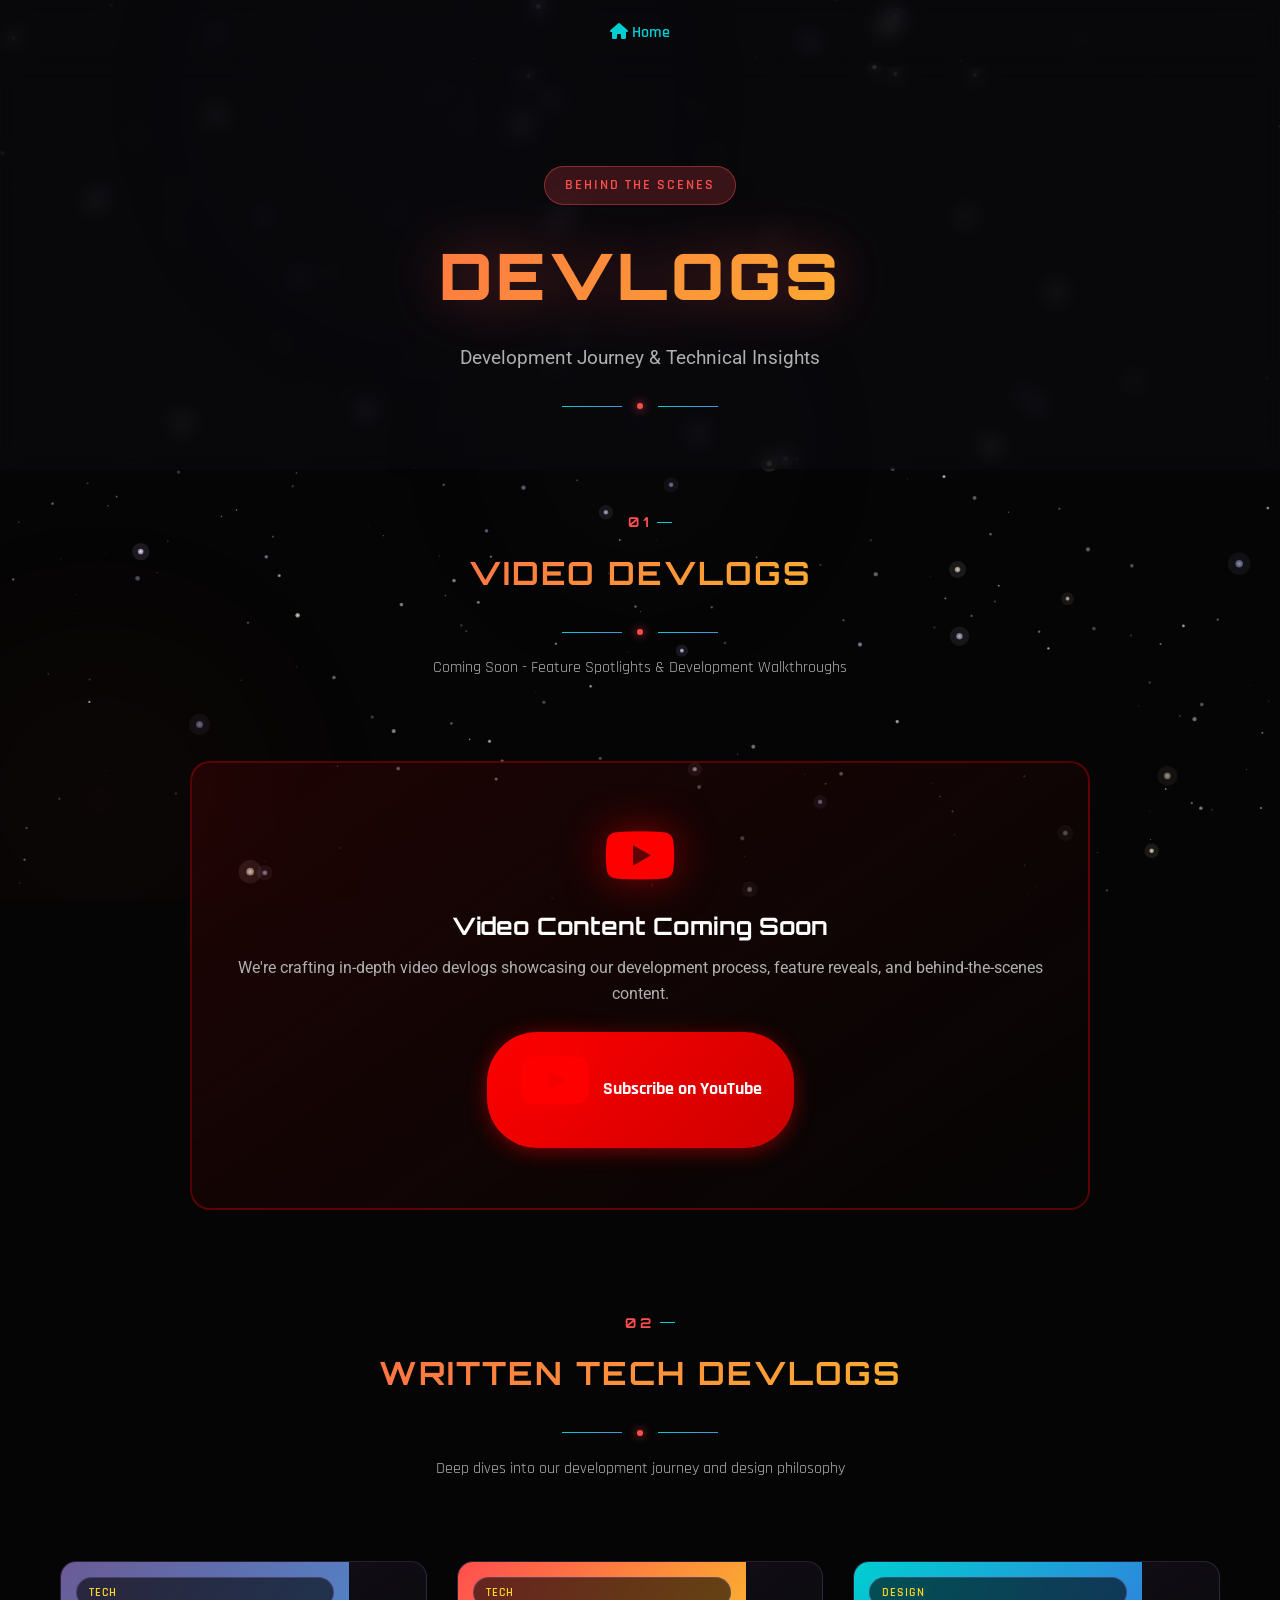
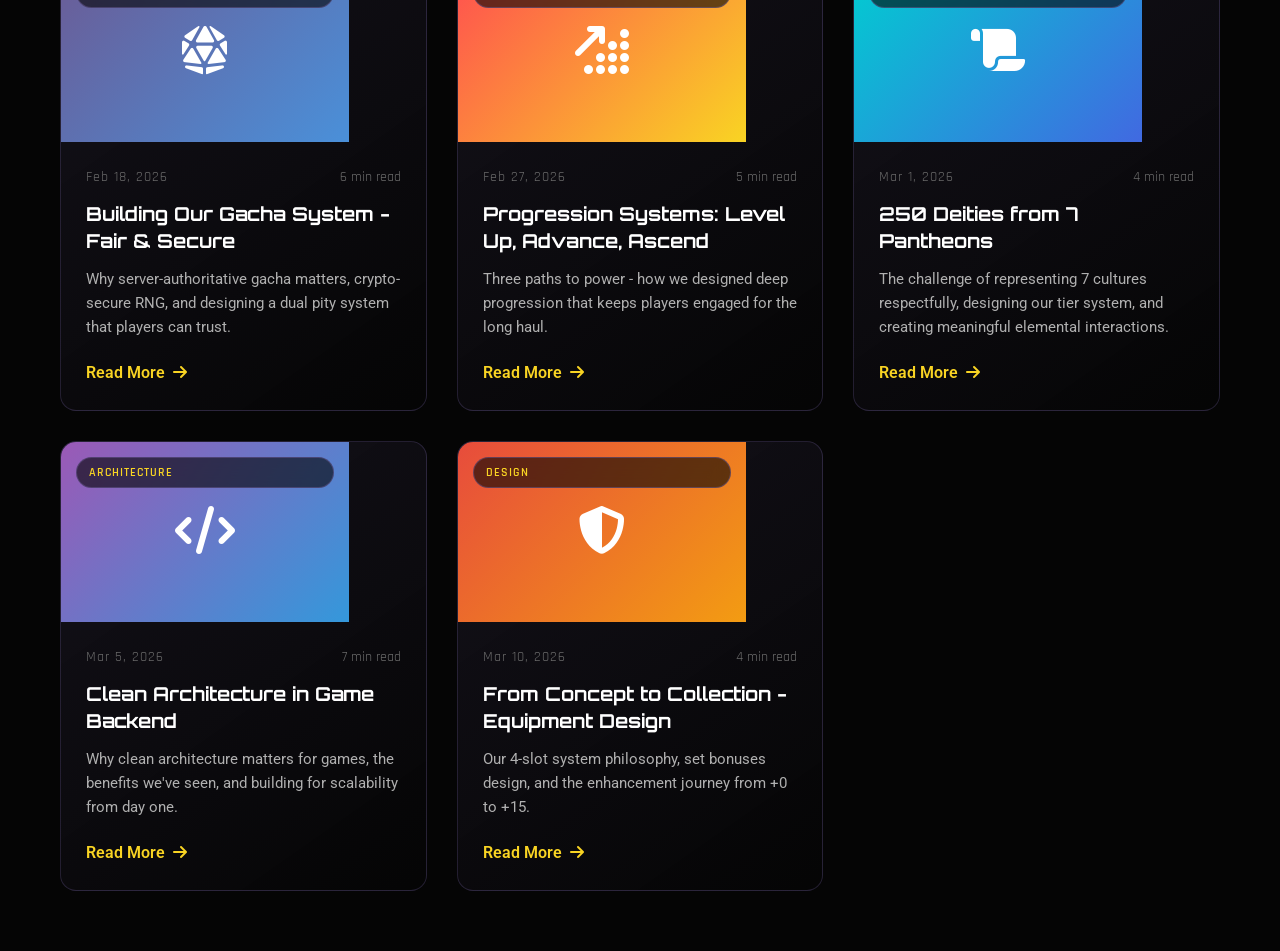
==== commit eccea152: "Improve readability and visual accessibility - Increase Game Features heading size by 40% for better" ====
--- a/devlogs/index.html
+++ b/devlogs/index.html
@@ -40,14 +40,14 @@
             --font-body: 'Roboto', sans-serif;
             --deep-black: #050505;
             --rich-black: #0a0a0f;
-            --cosmic-purple: #6B5B95;
+            --cyan-bright: #00CED1;
             --fierce-orange: #FF4E50;
             --golden-amber: #F9D423;
             --text-primary: #FFFFFF;
             --text-secondary: #B0B0B0;
             --text-muted: #6B6B6B;
             --gradient-fire: linear-gradient(135deg, var(--fierce-orange) 0%, var(--golden-amber) 100%);
-            --gradient-cosmic: linear-gradient(135deg, var(--cosmic-purple) 0%, #4A90D9 100%);
+            --gradient-cosmic: linear-gradient(135deg, #00CED1 0%, #4A90D9 100%);
             --z-content: 10;
         }
 
@@ -63,10 +63,12 @@
             padding: 20px;
             position: relative;
             z-index: var(--z-content);
+            background: rgba(10, 10, 15, 0.6);
+            backdrop-filter: blur(10px);
         }
 
         .devlogs-nav a {
-            color: var(--cosmic-purple);
+            color: #00CED1;
             text-decoration: none;
             font-family: var(--font-heading);
             font-weight: 600;
@@ -80,6 +82,8 @@
         .devlogs-hero {
             text-align: center;
             padding: 100px 20px 60px;
+            background: rgba(10, 10, 15, 0.6);
+            backdrop-filter: blur(10px);
             position: relative;
             z-index: var(--z-content);
         }
@@ -130,7 +134,7 @@
         .divider-line {
             width: 60px;
             height: 1px;
-            background: var(--gradient-cosmic);
+            background: linear-gradient(135deg, #00CED1, #4A90D9);
         }
 
         .divider-dot {
@@ -166,7 +170,7 @@
             top: 50%;
             width: 15px;
             height: 1px;
-            background: var(--cosmic-purple);
+            background: #00CED1;
         }
 
         .section-title-gradient {
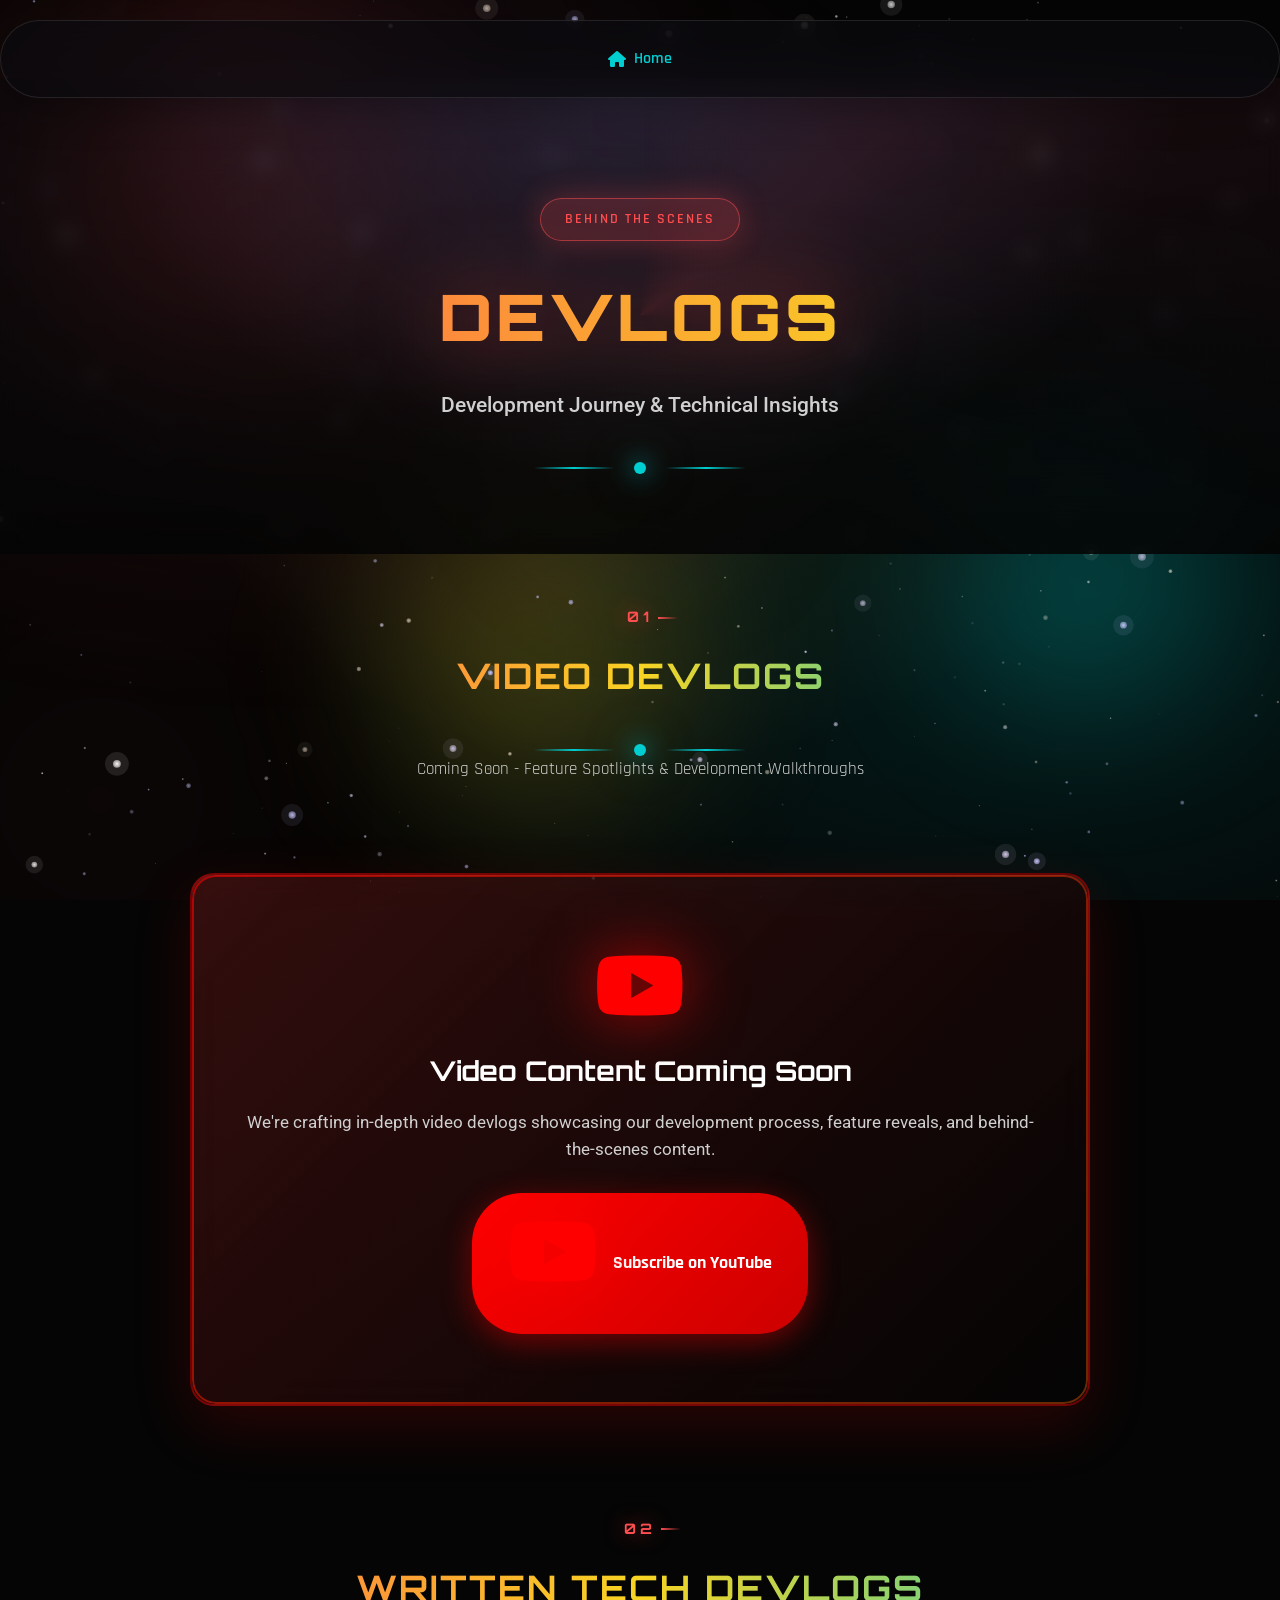
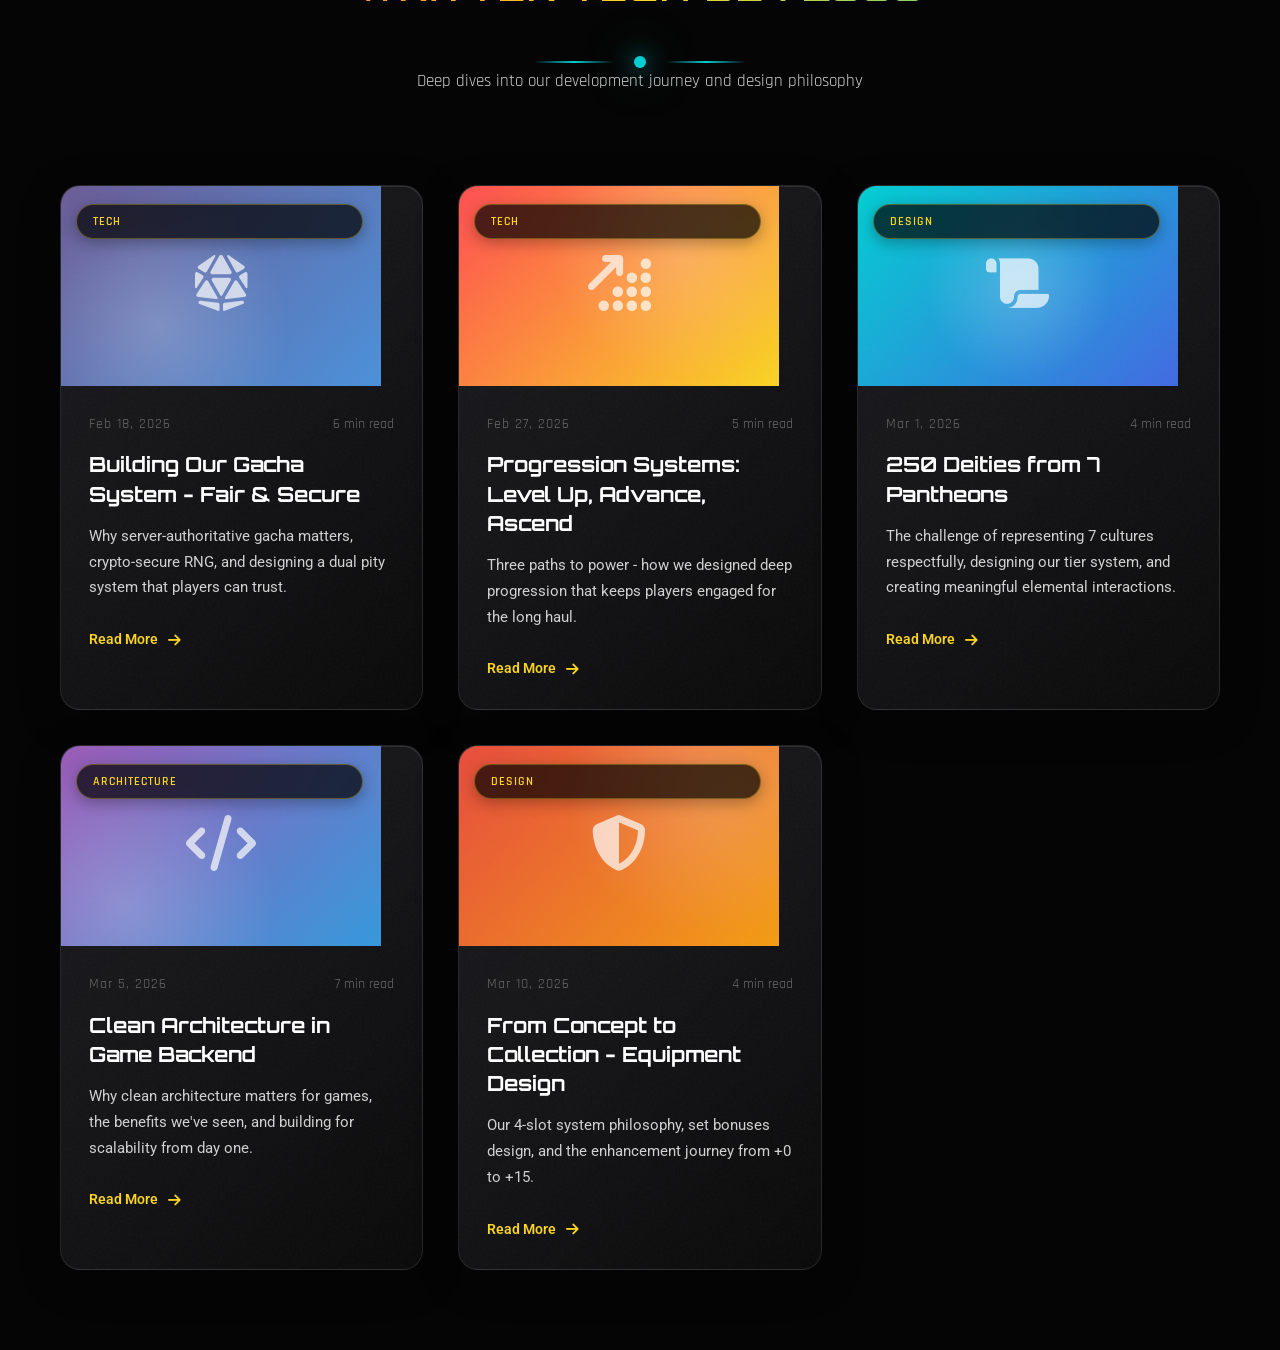
==== commit f3b6982c: "Apply beautiful CSS effects to all pages All Blog Pages (devlogs/*.html): - Reading progress bar at " ====
--- a/devlogs/index.html
+++ b/devlogs/index.html
@@ -41,30 +41,133 @@
             --deep-black: #050505;
             --rich-black: #0a0a0f;
             --cyan-bright: #00CED1;
+            --cyan-glow: #00E5FF;
             --fierce-orange: #FF4E50;
+            --orange-glow: #FF6B6B;
             --golden-amber: #F9D423;
+            --gold-glow: #FFD700;
+            --purple-glow: #9B59B6;
             --text-primary: #FFFFFF;
-            --text-secondary: #B0B0B0;
+            --text-secondary: #D0D0D0;
             --text-muted: #6B6B6B;
             --gradient-fire: linear-gradient(135deg, var(--fierce-orange) 0%, var(--golden-amber) 100%);
-            --gradient-cosmic: linear-gradient(135deg, #00CED1 0%, #4A90D9 100%);
+            --gradient-cosmic: linear-gradient(135deg, #00CED1 0%, #4A90D9 50%, #9B59B6 100%);
+            --gradient-rainbow: linear-gradient(90deg, #FF4E50, #F9D423, #00CED1, #9B59B6, #FF4E50);
             --z-content: 10;
         }
 
+        * {
+            margin: 0;
+            padding: 0;
+            box-sizing: border-box;
+        }
+
         body {
             position: relative;
             z-index: var(--z-content);
-        }
-
+            overflow-x: hidden;
+        }
+
+        /* Reading Progress Bar */
+        .reading-progress {
+            position: fixed;
+            top: 0;
+            left: 0;
+            height: 3px;
+            background: linear-gradient(90deg, #FF4E50, #F9D423, #00CED1);
+            z-index: 9999;
+            transform-origin: left;
+        }
+
+        /* Aurora Background */
+        .aurora-bg {
+            position: fixed;
+            inset: 0;
+            z-index: -1;
+            pointer-events: none;
+        }
+
+        .aurora-bg::before {
+            content: '';
+            position: absolute;
+            inset: 0;
+            background:
+                radial-gradient(ellipse at 20% 30%, rgba(255, 78, 80, 0.12) 0%, transparent 50%),
+                radial-gradient(ellipse at 80% 70%, rgba(0, 206, 201, 0.12) 0%, transparent 50%),
+                radial-gradient(ellipse at 50% 50%, rgba(249, 212, 35, 0.08) 0%, transparent 50%);
+            animation: aurora-pulse 10s ease-in-out infinite alternate;
+        }
+
+        @keyframes aurora-pulse {
+            0% { opacity: 0.6; transform: scale(1); }
+            50% { opacity: 1; transform: scale(1.1); }
+            100% { opacity: 0.6; transform: scale(1); }
+        }
+
+        /* Floating Orbs */
+        .floating-orbs {
+            position: fixed;
+            inset: 0;
+            z-index: -1;
+            pointer-events: none;
+            overflow: hidden;
+        }
+
+        .orb {
+            position: absolute;
+            border-radius: 50%;
+            filter: blur(80px);
+            animation: float-orb 25s ease-in-out infinite;
+        }
+
+        .orb-1 {
+            width: 350px;
+            height: 350px;
+            background: rgba(255, 78, 80, 0.25);
+            top: 5%;
+            left: 5%;
+            animation-delay: 0s;
+        }
+
+        .orb-2 {
+            width: 250px;
+            height: 250px;
+            background: rgba(0, 206, 201, 0.25);
+            top: 50%;
+            right: 5%;
+            animation-delay: -8s;
+        }
+
+        .orb-3 {
+            width: 300px;
+            height: 300px;
+            background: rgba(249, 212, 35, 0.2);
+            bottom: 10%;
+            left: 30%;
+            animation-delay: -15s;
+        }
+
+        @keyframes float-orb {
+            0%, 100% { transform: translate(0, 0) scale(1); }
+            25% { transform: translate(40px, -40px) scale(1.15); }
+            50% { transform: translate(-30px, 30px) scale(0.85); }
+            75% { transform: translate(30px, 20px) scale(1.05); }
+        }
+
+        /* Enhanced Navigation */
         .devlogs-nav {
             display: flex;
             justify-content: center;
             gap: 20px;
-            padding: 20px;
-            position: relative;
-            z-index: var(--z-content);
-            background: rgba(10, 10, 15, 0.6);
-            backdrop-filter: blur(10px);
+            padding: 15px 30px;
+            position: sticky;
+            top: 20px;
+            z-index: 100;
+            background: rgba(10, 10, 15, 0.7);
+            backdrop-filter: blur(20px);
+            border: 1px solid rgba(255, 255, 255, 0.1);
+            border-radius: 50px;
+            box-shadow: 0 10px 40px rgba(0, 0, 0, 0.3);
         }
 
         .devlogs-nav a {
@@ -72,27 +175,65 @@
             text-decoration: none;
             font-family: var(--font-heading);
             font-weight: 600;
-            transition: color 0.3s;
+            transition: all 0.3s ease;
+            padding: 10px 20px;
+            border-radius: 25px;
+            display: flex;
+            align-items: center;
+            gap: 8px;
         }
 
         .devlogs-nav a:hover {
-            color: var(--golden-amber);
-        }
-
+            background: rgba(0, 206, 201, 0.15);
+            color: #F9D423;
+            transform: translateY(-2px);
+        }
+
+        /* Hero Section */
         .devlogs-hero {
             text-align: center;
-            padding: 100px 20px 60px;
-            background: rgba(10, 10, 15, 0.6);
+            padding: 120px 20px 80px;
+            position: relative;
+            z-index: var(--z-content);
+            overflow: hidden;
+        }
+
+        .devlogs-hero::before {
+            content: '';
+            position: absolute;
+            inset: 0;
+            background:
+                radial-gradient(ellipse at top, rgba(107,91,149,0.3) 0%, transparent 60%),
+                linear-gradient(180deg, rgba(10, 10, 15, 0.5) 0%, rgba(5, 5, 5, 0.9) 100%);
             backdrop-filter: blur(10px);
-            position: relative;
-            z-index: var(--z-content);
+        }
+
+        .devlogs-hero::after {
+            content: '';
+            position: absolute;
+            top: -50%;
+            left: -50%;
+            width: 200%;
+            height: 200%;
+            background: conic-gradient(from 0deg, transparent, rgba(255,78,80,0.08), transparent 30%);
+            animation: rotate-slow 40s linear infinite;
+        }
+
+        @keyframes rotate-slow {
+            from { transform: rotate(0deg); }
+            to { transform: rotate(360deg); }
+        }
+
+        .devlogs-hero > * {
+            position: relative;
+            z-index: 1;
         }
 
         .hero-badge {
             display: inline-block;
-            padding: 8px 20px;
+            padding: 10px 24px;
             background: rgba(255,78,80,0.2);
-            border: 1px solid rgba(255,78,80,0.4);
+            border: 1px solid rgba(255,78,80,0.5);
             border-radius: 30px;
             font-size: 0.85rem;
             color: var(--fierce-orange);
@@ -100,54 +241,94 @@
             text-transform: uppercase;
             font-family: var(--font-heading);
             font-weight: 600;
-            margin-bottom: 20px;
+            margin-bottom: 25px;
+            box-shadow: 0 0 30px rgba(255, 78, 80, 0.3);
+            animation: glow-pulse 3s ease-in-out infinite;
+        }
+
+        @keyframes glow-pulse {
+            0%, 100% { box-shadow: 0 0 30px rgba(255, 78, 80, 0.3); }
+            50% { box-shadow: 0 0 50px rgba(255, 78, 80, 0.5); }
         }
 
         .devlogs-title-gradient {
             font-family: var(--font-display);
             font-size: clamp(2.5rem, 6vw, 4rem);
             font-weight: 900;
-            background: var(--gradient-fire);
+            background: var(--gradient-rainbow);
+            background-size: 300% 300%;
             -webkit-background-clip: text;
             -webkit-text-fill-color: transparent;
             background-clip: text;
             letter-spacing: 4px;
             text-transform: uppercase;
-            filter: drop-shadow(0 0 30px rgba(255, 78, 80, 0.4));
-            margin-bottom: 15px;
+            filter: drop-shadow(0 0 40px rgba(255, 78, 80, 0.5));
+            margin-bottom: 20px;
+            animation: gradient-flow 8s linear infinite;
+        }
+
+        @keyframes gradient-flow {
+            0% { background-position: 0% 50%; }
+            100% { background-position: 300% 50%; }
         }
 
         .devlogs-subtitle {
-            font-size: 1.2rem;
+            font-size: 1.3rem;
             color: var(--text-secondary);
-            margin-bottom: 30px;
-        }
-
+            margin-bottom: 35px;
+            font-weight: 500;
+        }
+
+        /* Hero Divider */
         .hero-divider {
             display: flex;
             align-items: center;
             justify-content: center;
-            gap: 15px;
-            margin-top: 30px;
+            gap: 20px;
+            margin-top: 40px;
         }
 
         .divider-line {
-            width: 60px;
-            height: 1px;
-            background: linear-gradient(135deg, #00CED1, #4A90D9);
+            width: 80px;
+            height: 2px;
+            background: linear-gradient(90deg, transparent, #00CED1, transparent);
+            position: relative;
+            overflow: hidden;
+        }
+
+        .divider-line::before {
+            content: '';
+            position: absolute;
+            top: 0;
+            left: -100%;
+            width: 100%;
+            height: 100%;
+            background: linear-gradient(90deg, transparent, rgba(255,255,255,0.8), transparent);
+            animation: shimmer 3s infinite;
+        }
+
+        @keyframes shimmer {
+            0% { left: -100%; }
+            100% { left: 100%; }
         }
 
         .divider-dot {
-            width: 6px;
-            height: 6px;
-            background: var(--fierce-orange);
+            width: 12px;
+            height: 12px;
+            background: #00CED1;
             border-radius: 50%;
-            box-shadow: 0 0 10px var(--fierce-orange);
+            box-shadow: 0 0 25px #00CED1, 0 0 50px rgba(0, 206, 201, 0.5);
+            animation: pulse 2s ease-in-out infinite;
+        }
+
+        @keyframes pulse {
+            0%, 100% { transform: scale(1); opacity: 1; }
+            50% { transform: scale(1.3); opacity: 0.7; }
         }
 
         .section-header {
             text-align: center;
-            padding: 40px 20px 20px;
+            padding: 50px 20px 30px;
             position: relative;
             z-index: var(--z-content);
         }
@@ -155,40 +336,45 @@
         .section-number {
             display: inline-block;
             font-family: var(--font-display);
-            font-size: 0.85rem;
+            font-size: 0.9rem;
             font-weight: 700;
             color: var(--fierce-orange);
             letter-spacing: 4px;
-            margin-bottom: 15px;
-            position: relative;
+            margin-bottom: 20px;
+            position: relative;
+            text-shadow: 0 0 20px rgba(255, 78, 80, 0.5);
         }
 
         .section-number::after {
             content: '';
             position: absolute;
-            right: -20px;
+            right: -25px;
             top: 50%;
-            width: 15px;
-            height: 1px;
-            background: #00CED1;
+            width: 20px;
+            height: 2px;
+            background: linear-gradient(90deg, #FF4E50, transparent);
         }
 
         .section-title-gradient {
             font-family: var(--font-display);
-            font-size: clamp(1.5rem, 3vw, 2rem);
+            font-size: clamp(1.6rem, 3vw, 2.2rem);
             font-weight: 700;
-            background: var(--gradient-fire);
+            background: var(--gradient-rainbow);
+            background-size: 200% 200%;
             -webkit-background-clip: text;
             -webkit-text-fill-color: transparent;
             background-clip: text;
             letter-spacing: 2px;
             text-transform: uppercase;
-            margin-bottom: 10px;
+            margin-bottom: 15px;
+            animation: gradient-flow 6s linear infinite;
         }
 
         .section-subtitle {
             color: var(--text-secondary);
-            font-size: 1rem;
+            font-size: 1.05rem;
+            max-width: 600px;
+            margin: 0 auto;
         }
 
         .video-section {
@@ -199,89 +385,170 @@
         }
 
         .video-placeholder-enhanced {
-            background: linear-gradient(145deg, rgba(255,0,0,0.1) 0%, rgba(5,5,5,0.95) 100%);
-            border: 2px solid rgba(255,0,0,0.3);
-            border-radius: 20px;
-            padding: 60px 40px;
+            background:
+                linear-gradient(135deg, rgba(255,0,0,0.15) 0%, rgba(5,5,5,0.95) 100%),
+                linear-gradient(145deg, rgba(255,255,255,0.05) 0%, rgba(255,255,255,0.01) 100%);
+            backdrop-filter: blur(20px);
+            border: 2px solid rgba(255,0,0,0.4);
+            border-radius: 24px;
+            padding: 70px 50px;
             text-align: center;
-            transition: all 0.3s ease;
+            transition: all 0.4s cubic-bezier(0.4, 0, 0.2, 1);
+            position: relative;
+            overflow: hidden;
+            box-shadow:
+                0 20px 60px rgba(255, 0, 0, 0.15),
+                inset 0 1px 0 rgba(255, 255, 255, 0.1);
+        }
+
+        .video-placeholder-enhanced::before {
+            content: '';
+            position: absolute;
+            inset: 0;
+            border-radius: 24px;
+            padding: 2px;
+            background: linear-gradient(135deg, rgba(255,0,0,0.6), rgba(255,100,0,0.4));
+            -webkit-mask: linear-gradient(#fff 0 0) content-box, linear-gradient(#fff 0 0);
+            mask: linear-gradient(#fff 0 0) content-box, linear-gradient(#fff 0 0);
+            -webkit-mask-composite: xor;
+            mask-composite: exclude;
         }
 
         .video-placeholder-enhanced:hover {
-            border-color: rgba(255,0,0,0.5);
-            box-shadow: 0 0 30px rgba(255, 0, 0, 0.2);
+            border-color: rgba(255,0,0,0.6);
+            box-shadow: 0 0 50px rgba(255, 0, 0, 0.3);
+            transform: translateY(-5px);
         }
 
         .video-content i {
-            font-size: 4rem;
+            font-size: 5rem;
             color: #FF0000;
-            margin-bottom: 20px;
-            filter: drop-shadow(0 0 20px rgba(255,0,0,0.5));
+            margin-bottom: 25px;
+            filter: drop-shadow(0 0 30px rgba(255,0,0,0.6));
+            animation: float-icon 3s ease-in-out infinite;
+        }
+
+        @keyframes float-icon {
+            0%, 100% { transform: translateY(0); }
+            50% { transform: translateY(-10px); }
         }
 
         .video-content h3 {
             font-family: var(--font-display);
-            font-size: 1.5rem;
+            font-size: 1.7rem;
             color: var(--text-primary);
-            margin-bottom: 10px;
+            margin-bottom: 15px;
         }
 
         .video-content p {
             color: var(--text-secondary);
-            margin-bottom: 25px;
+            margin-bottom: 30px;
+            font-size: 1.05rem;
         }
 
         .youtube-cta {
             display: inline-flex;
             align-items: center;
-            gap: 12px;
-            padding: 16px 32px;
+            gap: 15px;
+            padding: 18px 36px;
             background: linear-gradient(135deg, #FF0000 0%, #CC0000 100%);
             color: white;
             text-decoration: none;
             font-family: var(--font-heading);
-            font-size: 1.1rem;
+            font-size: 1.15rem;
             font-weight: 700;
             border-radius: 50px;
-            box-shadow: 0 4px 20px rgba(255, 0, 0, 0.4);
-            transition: all 0.3s ease;
+            box-shadow: 0 8px 30px rgba(255, 0, 0, 0.4);
+            transition: all 0.4s cubic-bezier(0.4, 0, 0.2, 1);
+            position: relative;
+            overflow: hidden;
+        }
+
+        .youtube-cta::before {
+            content: '';
+            position: absolute;
+            inset: 0;
+            background: linear-gradient(135deg, transparent 0%, rgba(255,255,255,0.2) 50%, transparent 100%);
+            transform: translateX(-100%);
+            transition: transform 0.6s;
         }
 
         .youtube-cta:hover {
-            transform: translateY(-2px);
-            box-shadow: 0 8px 30px rgba(255, 0, 0, 0.6);
+            transform: translateY(-3px);
+            box-shadow: 0 12px 40px rgba(255, 0, 0, 0.6);
+        }
+
+        .youtube-cta:hover::before {
+            transform: translateX(100%);
         }
 
         .devlog-grid {
             display: grid;
             grid-template-columns: repeat(auto-fill, minmax(350px, 1fr));
-            gap: 30px;
+            gap: 35px;
             max-width: 1200px;
             margin: 0 auto;
-            padding: 0 20px 60px;
+            padding: 0 20px 80px;
             position: relative;
             z-index: var(--z-content);
         }
 
         .devlog-card {
-            background: linear-gradient(145deg, rgba(107,91,149,0.15) 0%, rgba(5,5,5,0.95) 100%);
-            border: 1px solid rgba(107,91,149,0.3);
-            border-radius: 16px;
+            background:
+                linear-gradient(135deg, rgba(255,255,255,0.08) 0%, rgba(255,255,255,0.02) 100%),
+                linear-gradient(145deg, rgba(10, 10, 15, 0.95) 0%, rgba(5, 5, 5, 0.98) 100%);
+            backdrop-filter: blur(20px);
+            border: 1px solid rgba(255, 255, 255, 0.1);
+            border-radius: 20px;
             overflow: hidden;
-            transition: all 0.3s ease;
+            transition: all 0.4s cubic-bezier(0.4, 0, 0.2, 1);
             text-decoration: none;
             display: block;
+            position: relative;
+            box-shadow:
+                0 10px 40px rgba(0, 0, 0, 0.3),
+                inset 0 1px 0 rgba(255, 255, 255, 0.1);
+        }
+
+        .devlog-card::before {
+            content: '';
+            position: absolute;
+            inset: 0;
+            border-radius: 20px;
+            padding: 2px;
+            background: linear-gradient(135deg, rgba(255,78,80,0.3), rgba(0,206,201,0.3), rgba(249,212,35,0.3));
+            -webkit-mask: linear-gradient(#fff 0 0) content-box, linear-gradient(#fff 0 0);
+            mask: linear-gradient(#fff 0 0) content-box, linear-gradient(#fff 0 0);
+            -webkit-mask-composite: xor;
+            mask-composite: exclude;
+            opacity: 0;
+            transition: opacity 0.4s ease;
+        }
+
+        .devlog-card::after {
+            content: "";
+            position: absolute;
+            inset: 0;
+            border-radius: 20px;
+            background-image: url("data:image/svg+xml,%3Csvg viewBox='0 0 200 200' xmlns='http://www.w3.org/2000/svg'%3E%3Cfilter id='noiseFilter'%3E%3CfeTurbulence type='fractalNoise' baseFrequency='0.7' numOctaves='4' stitchTiles='stitch'/%3E%3C/filter%3E%3Crect width='100%25' height='100%25' filter='url(%23noiseFilter)' opacity='0.03'/%3E%3C/svg%3E");
+            opacity: 1;
+            pointer-events: none;
         }
 
         .devlog-card:hover {
-            transform: translateY(-5px);
-            box-shadow: 0 20px 40px rgba(107,91,149,0.2);
-            border-color: rgba(249,212,35,0.3);
+            transform: translateY(-8px);
+            box-shadow:
+                0 25px 60px rgba(107,91,149,0.3),
+                0 0 40px rgba(249,212,35,0.2);
+        }
+
+        .devlog-card:hover::before {
+            opacity: 1;
         }
 
         .card-image {
             position: relative;
-            height: 180px;
+            height: 200px;
             overflow: hidden;
         }
 
@@ -291,88 +558,213 @@
             display: flex;
             align-items: center;
             justify-content: center;
-            font-size: 3rem;
-        }
-
-        .tech-1 { background: linear-gradient(135deg, #6B5B95 0%, #4A90D9 100%); }
-        .tech-2 { background: linear-gradient(135deg, #FF4E50 0%, #F9D423 100%); }
-        .tech-3 { background: linear-gradient(135deg, #00CED1 0%, #4169E1 100%); }
-        .tech-4 { background: linear-gradient(135deg, #9B59B6 0%, #3498DB 100%); }
-        .tech-5 { background: linear-gradient(135deg, #E74C3C 0%, #F39C12 100%); }
+            font-size: 3.5rem;
+            transition: transform 0.6s ease;
+        }
+
+        .devlog-card:hover .image-placeholder {
+            transform: scale(1.05);
+        }
+
+        .tech-1 {
+            background: linear-gradient(135deg, #6B5B95 0%, #4A90D9 100%);
+            position: relative;
+        }
+
+        .tech-1::after {
+            content: '';
+            position: absolute;
+            inset: 0;
+            background: radial-gradient(circle at 30% 70%, rgba(255,255,255,0.2) 0%, transparent 50%);
+        }
+
+        .tech-2 {
+            background: linear-gradient(135deg, #FF4E50 0%, #F9D423 100%);
+            position: relative;
+        }
+
+        .tech-2::after {
+            content: '';
+            position: absolute;
+            inset: 0;
+            background: radial-gradient(circle at 70% 30%, rgba(255,255,255,0.2) 0%, transparent 50%);
+        }
+
+        .tech-3 {
+            background: linear-gradient(135deg, #00CED1 0%, #4169E1 100%);
+            position: relative;
+        }
+
+        .tech-3::after {
+            content: '';
+            position: absolute;
+            inset: 0;
+            background: radial-gradient(circle at 50% 50%, rgba(255,255,255,0.2) 0%, transparent 50%);
+        }
+
+        .tech-4 {
+            background: linear-gradient(135deg, #9B59B6 0%, #3498DB 100%);
+            position: relative;
+        }
+
+        .tech-4::after {
+            content: '';
+            position: absolute;
+            inset: 0;
+            background: radial-gradient(circle at 20% 80%, rgba(255,255,255,0.2) 0%, transparent 50%);
+        }
+
+        .tech-5 {
+            background: linear-gradient(135deg, #E74C3C 0%, #F39C12 100%);
+            position: relative;
+        }
+
+        .tech-5::after {
+            content: '';
+            position: absolute;
+            inset: 0;
+            background: radial-gradient(circle at 80% 20%, rgba(255,255,255,0.2) 0%, transparent 50%);
+        }
 
         .card-overlay {
             position: absolute;
             inset: 0;
-            background: linear-gradient(180deg, transparent 0%, rgba(5,5,5,0.8) 100%);
+            background: linear-gradient(180deg, transparent 0%, rgba(5,5,5,0.9) 100%);
         }
 
         .card-category {
             position: absolute;
-            top: 15px;
-            right: 15px;
-            background: rgba(0,0,0,0.6);
-            backdrop-filter: blur(10px);
-            padding: 5px 12px;
-            border-radius: 20px;
+            top: 18px;
+            right: 18px;
+            background: rgba(0,0,0,0.7);
+            backdrop-filter: blur(15px);
+            padding: 7px 16px;
+            border-radius: 25px;
             font-size: 0.75rem;
             color: var(--golden-amber);
             font-weight: 600;
             letter-spacing: 1px;
             text-transform: uppercase;
+            border: 1px solid rgba(249, 212, 35, 0.3);
+            box-shadow: 0 4px 15px rgba(0, 0, 0, 0.3);
+            z-index: 2;
         }
 
         .card-content {
-            padding: 25px;
+            padding: 28px;
+            position: relative;
+            z-index: 1;
         }
 
         .card-meta {
             display: flex;
-            gap: 15px;
-            margin-bottom: 12px;
+            gap: 18px;
+            margin-bottom: 15px;
         }
 
         .card-date, .card-read-time {
             font-size: 0.85rem;
             color: var(--text-muted);
+            display: flex;
+            align-items: center;
+            gap: 6px;
         }
 
         .card-title {
             font-family: var(--font-display);
-            font-size: 1.2rem;
+            font-size: 1.3rem;
             color: var(--text-primary);
-            margin-bottom: 12px;
+            margin-bottom: 15px;
             line-height: 1.4;
+            font-weight: 700;
+            transition: color 0.3s ease;
+        }
+
+        .devlog-card:hover .card-title {
+            color: var(--golden-amber);
         }
 
         .card-excerpt {
             color: var(--text-secondary);
             font-size: 0.95rem;
-            line-height: 1.6;
-            margin-bottom: 20px;
+            line-height: 1.7;
+            margin-bottom: 25px;
         }
 
         .card-link-indicator {
             display: inline-flex;
             align-items: center;
-            gap: 8px;
+            gap: 10px;
             color: var(--golden-amber);
             font-weight: 600;
             transition: all 0.3s ease;
+            font-size: 0.9rem;
         }
 
         .devlog-card:hover .card-link-indicator {
-            gap: 12px;
+            gap: 16px;
             color: var(--fierce-orange);
+        }
+
+        .card-link-indicator i {
+            transition: transform 0.3s ease;
+        }
+
+        .devlog-card:hover .card-link-indicator i {
+            transform: translateX(5px);
+        }
+
+        /* Scroll Animations */
+        .fade-in {
+            opacity: 0;
+            transform: translateY(30px);
+            transition: all 0.6s ease-out;
+        }
+
+        .fade-in.visible {
+            opacity: 1;
+            transform: translateY(0);
         }
 
         @media (max-width: 768px) {
             .devlog-grid {
                 grid-template-columns: 1fr;
+                gap: 25px;
+                padding: 0 15px 60px;
+            }
+
+            .devlogs-hero {
+                padding: 100px 15px 60px;
+            }
+
+            .orb {
+                display: none;
+            }
+
+            .video-placeholder-enhanced {
+                padding: 50px 30px;
+            }
+
+            .section-header {
+                padding: 40px 15px 20px;
             }
         }
     </style>
 </head>
 <body>
+    <!-- Reading Progress Bar -->
+    <div class="reading-progress" id="readingProgress"></div>
+
+    <!-- Aurora Background -->
+    <div class="aurora-bg"></div>
+
+    <!-- Floating Orbs -->
+    <div class="floating-orbs">
+        <div class="orb orb-1"></div>
+        <div class="orb orb-2"></div>
+        <div class="orb orb-3"></div>
+    </div>
+
     <!-- Star Field Canvas -->
     <canvas id="starfield" class="starfield"></canvas>
 
@@ -565,5 +957,28 @@
     </section>
 
     <script src="../script.js"></script>
+    <script>
+        // Reading Progress Bar
+        window.addEventListener('scroll', () => {
+            const winScroll = document.body.scrollTop || document.documentElement.scrollTop;
+            const height = document.documentElement.scrollHeight - document.documentElement.clientHeight;
+            const scrolled = (winScroll / height) * 100;
+            document.getElementById('readingProgress').style.transform = `scaleX(${scrolled / 100})`;
+        });
+
+        // Fade In on Scroll
+        const observer = new IntersectionObserver((entries) => {
+            entries.forEach(entry => {
+                if (entry.isIntersecting) {
+                    entry.target.classList.add('visible');
+                }
+            });
+        }, { threshold: 0.1 });
+
+        document.querySelectorAll('.section-header, .video-section, .devlog-card').forEach(el => {
+            el.classList.add('fade-in');
+            observer.observe(el);
+        });
+    </script>
 </body>
 </html>
--- a/style.css
+++ b/style.css
@@ -1416,6 +1416,27 @@
     background: var(--element-water);
 }
 
+/* Devlog card gradient backgrounds */
+.tech-1::before {
+    background: linear-gradient(135deg, #6B5B95 0%, #4A90D9 100%);
+}
+
+.tech-2::before {
+    background: linear-gradient(135deg, #FF4E50 0%, #F9D423 100%);
+}
+
+.tech-3::before {
+    background: linear-gradient(135deg, #00CED1 0%, #4169E1 100%);
+}
+
+.tech-4::before {
+    background: linear-gradient(135deg, #9B59B6 0%, #3498DB 100%);
+}
+
+.tech-5::before {
+    background: linear-gradient(135deg, #E74C3C 0%, #F39C12 100%);
+}
+
 .placeholder-icon {
     position: relative;
     z-index: 1;
@@ -1494,6 +1515,27 @@
     color: var(--text-secondary);
     line-height: 1.6;
     margin-bottom: 20px;
+}
+
+.devlog-card-link {
+    text-decoration: none;
+    display: block;
+}
+
+.card-link-inline {
+    display: inline-flex;
+    align-items: center;
+    gap: 8px;
+    font-family: var(--font-heading);
+    font-size: var(--text-sm);
+    color: var(--golden-amber);
+    font-weight: 600;
+    transition: all 0.3s ease;
+}
+
+.devlog-card-link:hover .card-link-inline {
+    gap: 12px;
+    color: var(--fierce-orange);
 }
 
 .card-link {
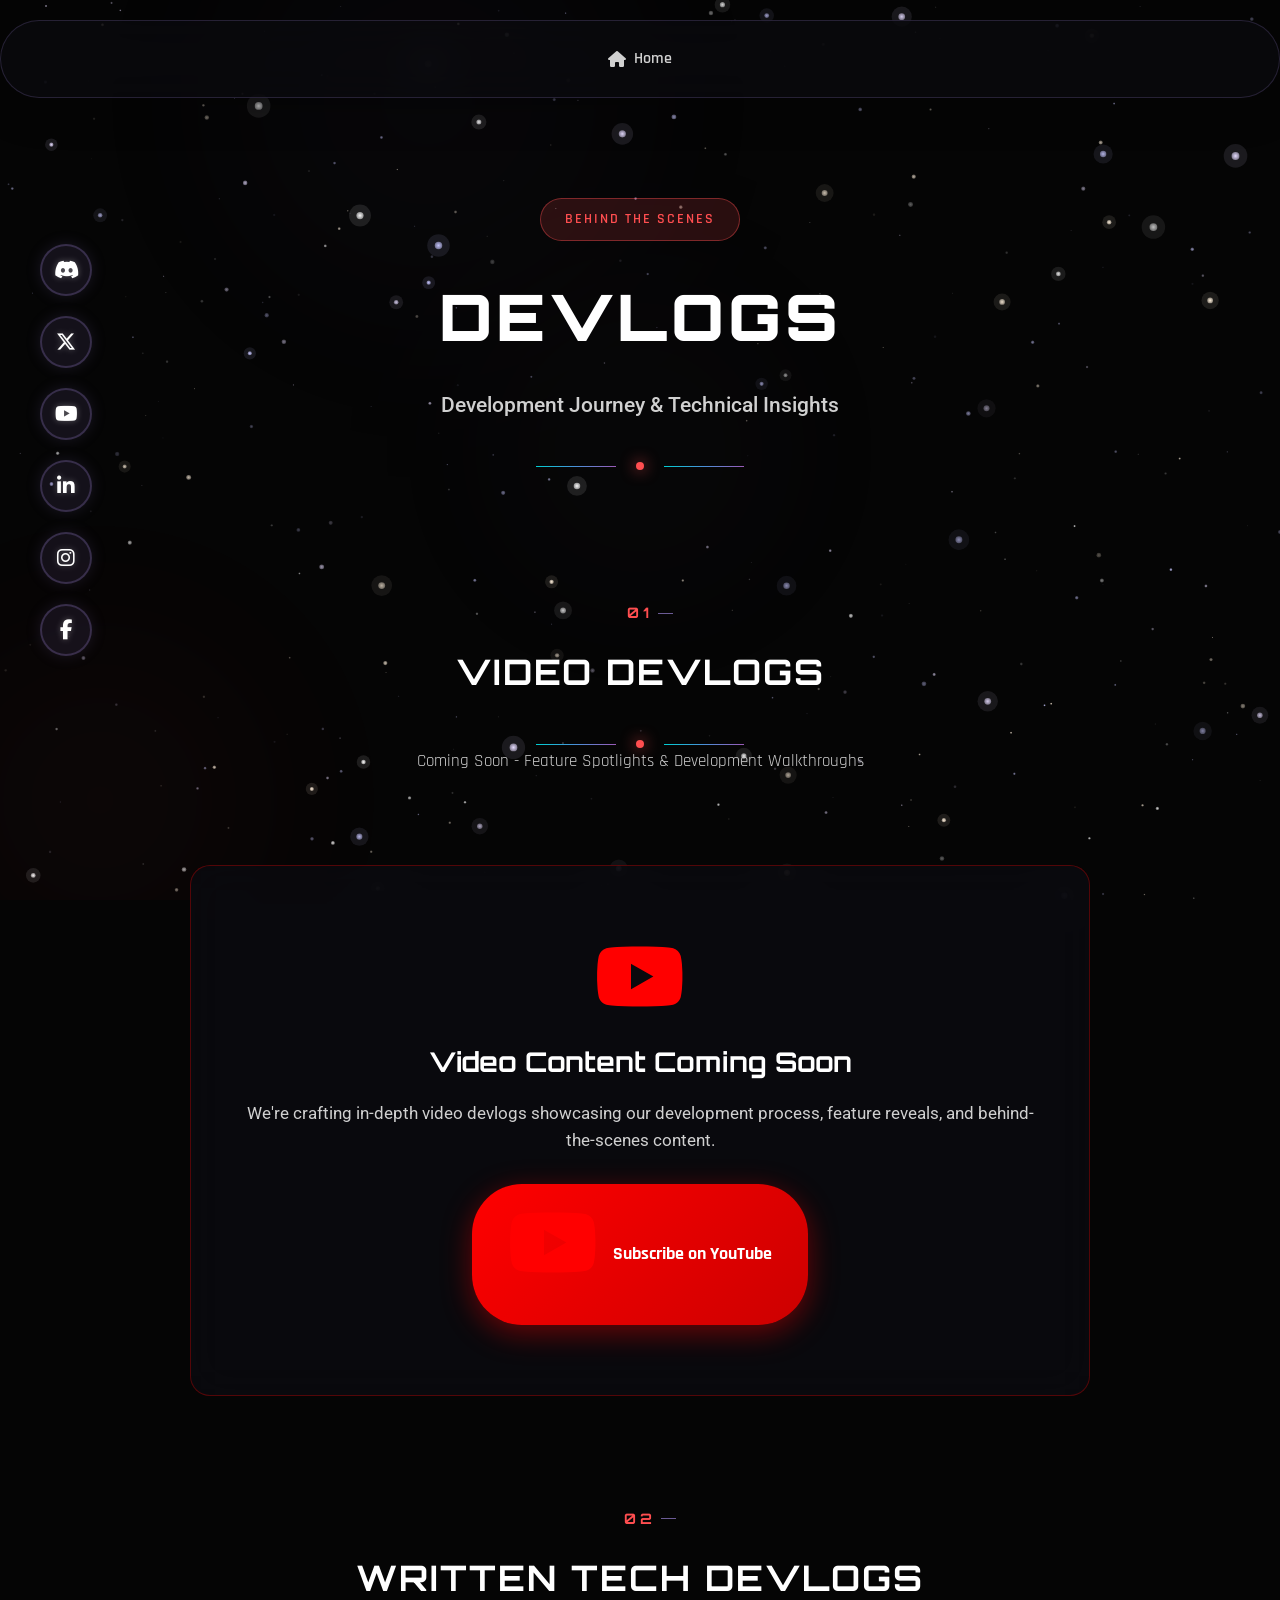
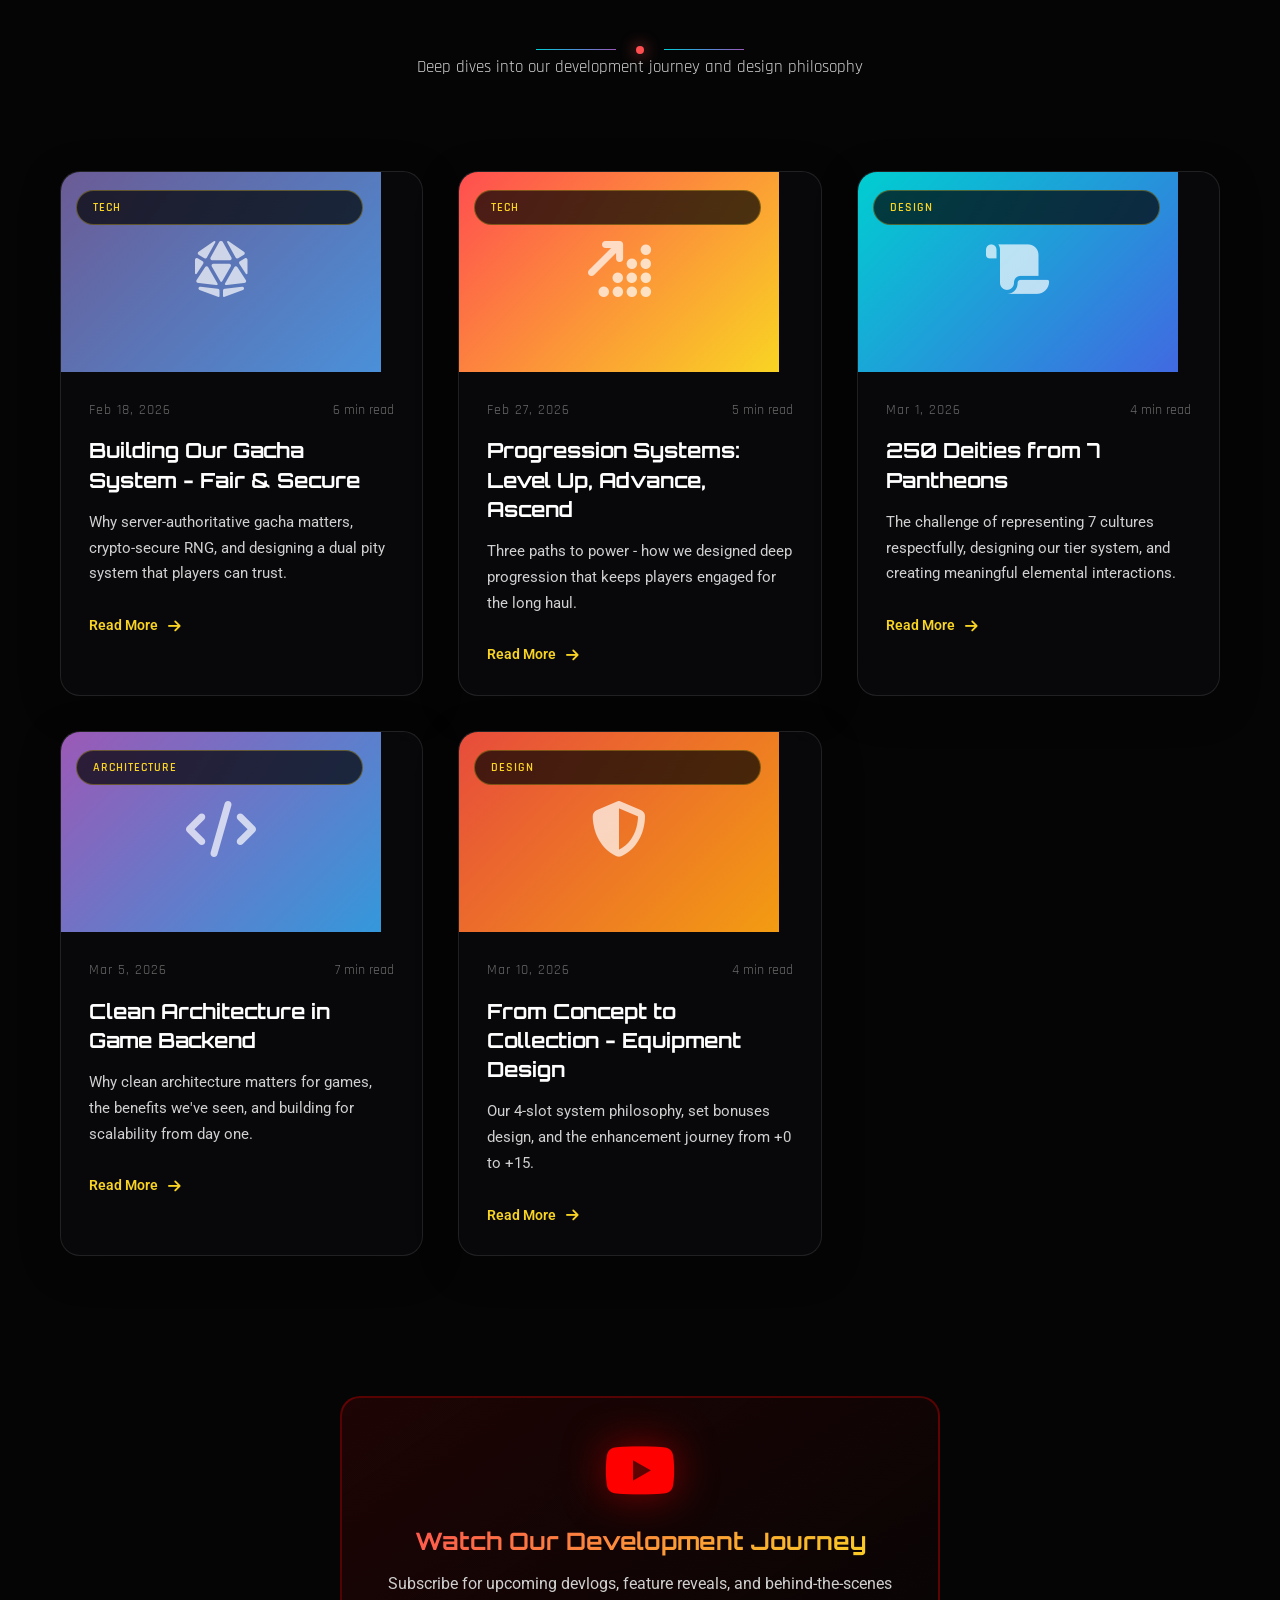
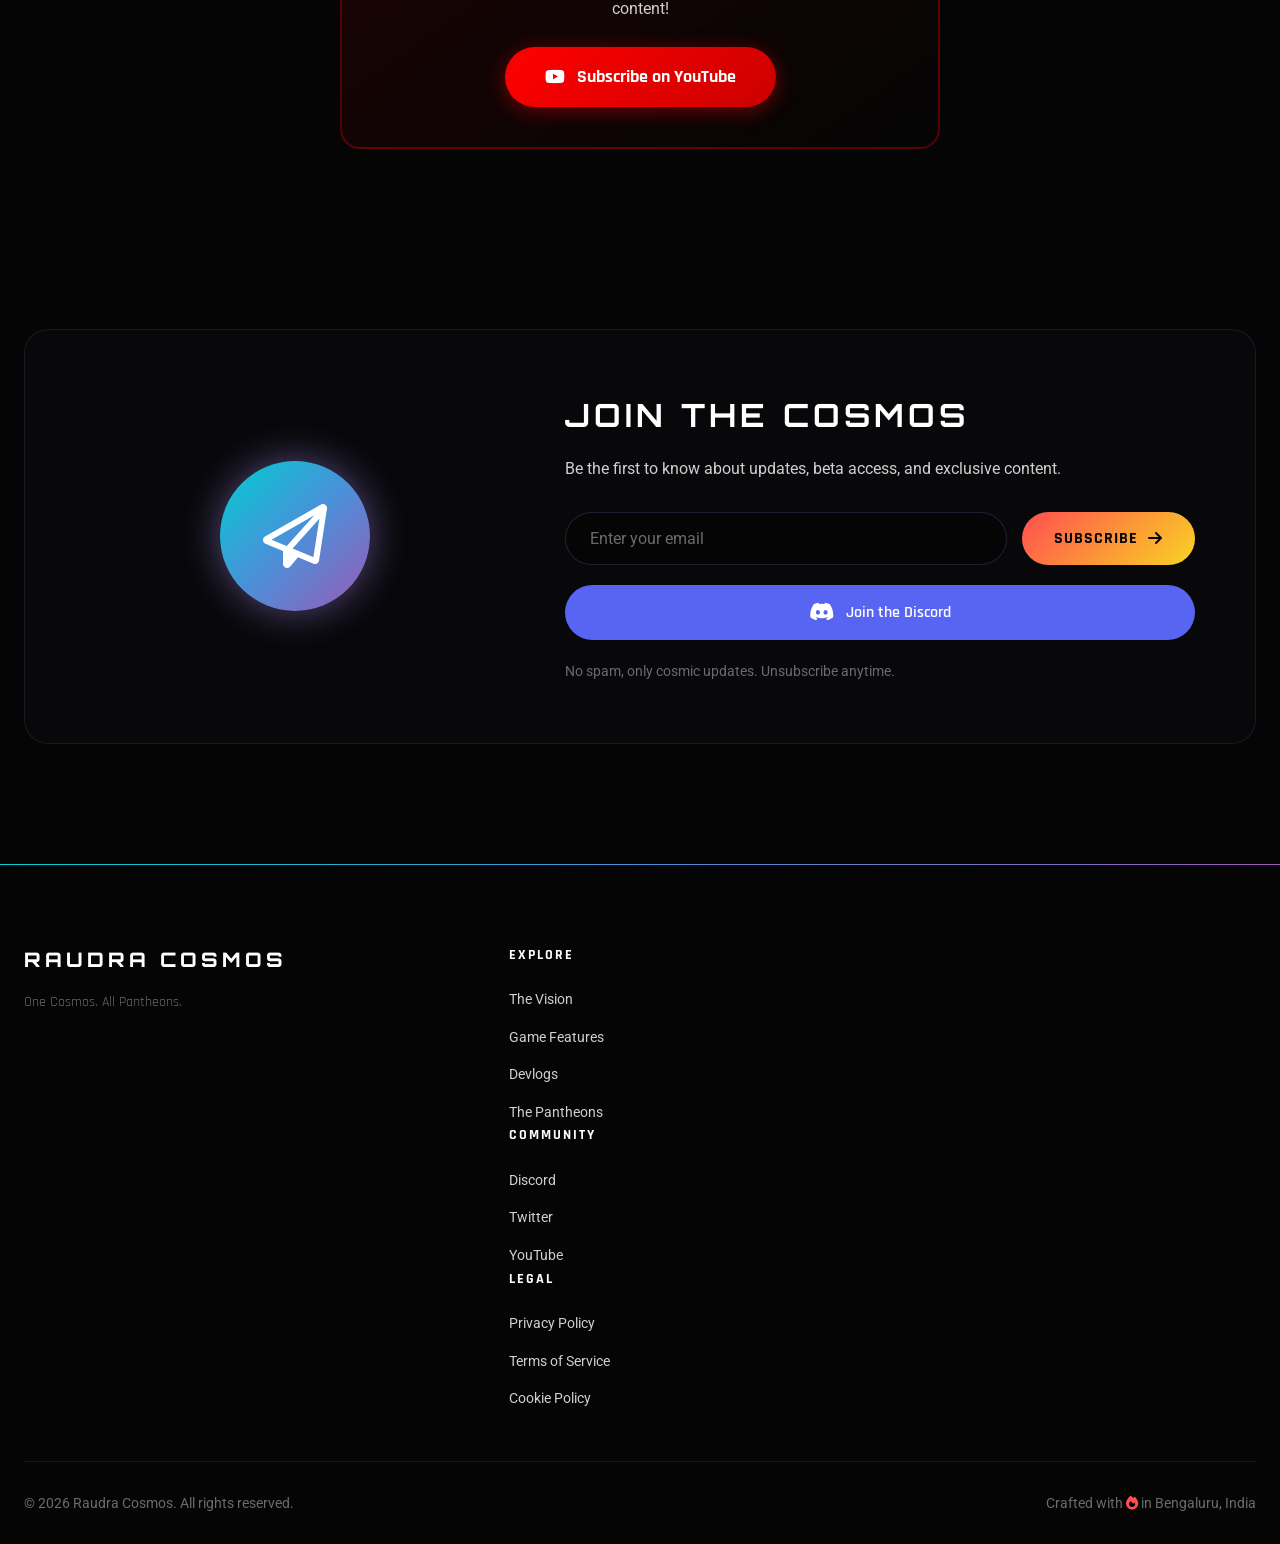
==== commit d4875870: "Refine all pages to elegant design matching index.html aesthetic - Removed busy effects: aurora back" ====
--- a/devlogs/index.html
+++ b/devlogs/index.html
@@ -52,7 +52,6 @@
             --text-muted: #6B6B6B;
             --gradient-fire: linear-gradient(135deg, var(--fierce-orange) 0%, var(--golden-amber) 100%);
             --gradient-cosmic: linear-gradient(135deg, #00CED1 0%, #4A90D9 50%, #9B59B6 100%);
-            --gradient-rainbow: linear-gradient(90deg, #FF4E50, #F9D423, #00CED1, #9B59B6, #FF4E50);
             --z-content: 10;
         }
 
@@ -68,93 +67,7 @@
             overflow-x: hidden;
         }
 
-        /* Reading Progress Bar */
-        .reading-progress {
-            position: fixed;
-            top: 0;
-            left: 0;
-            height: 3px;
-            background: linear-gradient(90deg, #FF4E50, #F9D423, #00CED1);
-            z-index: 9999;
-            transform-origin: left;
-        }
-
-        /* Aurora Background */
-        .aurora-bg {
-            position: fixed;
-            inset: 0;
-            z-index: -1;
-            pointer-events: none;
-        }
-
-        .aurora-bg::before {
-            content: '';
-            position: absolute;
-            inset: 0;
-            background:
-                radial-gradient(ellipse at 20% 30%, rgba(255, 78, 80, 0.12) 0%, transparent 50%),
-                radial-gradient(ellipse at 80% 70%, rgba(0, 206, 201, 0.12) 0%, transparent 50%),
-                radial-gradient(ellipse at 50% 50%, rgba(249, 212, 35, 0.08) 0%, transparent 50%);
-            animation: aurora-pulse 10s ease-in-out infinite alternate;
-        }
-
-        @keyframes aurora-pulse {
-            0% { opacity: 0.6; transform: scale(1); }
-            50% { opacity: 1; transform: scale(1.1); }
-            100% { opacity: 0.6; transform: scale(1); }
-        }
-
-        /* Floating Orbs */
-        .floating-orbs {
-            position: fixed;
-            inset: 0;
-            z-index: -1;
-            pointer-events: none;
-            overflow: hidden;
-        }
-
-        .orb {
-            position: absolute;
-            border-radius: 50%;
-            filter: blur(80px);
-            animation: float-orb 25s ease-in-out infinite;
-        }
-
-        .orb-1 {
-            width: 350px;
-            height: 350px;
-            background: rgba(255, 78, 80, 0.25);
-            top: 5%;
-            left: 5%;
-            animation-delay: 0s;
-        }
-
-        .orb-2 {
-            width: 250px;
-            height: 250px;
-            background: rgba(0, 206, 201, 0.25);
-            top: 50%;
-            right: 5%;
-            animation-delay: -8s;
-        }
-
-        .orb-3 {
-            width: 300px;
-            height: 300px;
-            background: rgba(249, 212, 35, 0.2);
-            bottom: 10%;
-            left: 30%;
-            animation-delay: -15s;
-        }
-
-        @keyframes float-orb {
-            0%, 100% { transform: translate(0, 0) scale(1); }
-            25% { transform: translate(40px, -40px) scale(1.15); }
-            50% { transform: translate(-30px, 30px) scale(0.85); }
-            75% { transform: translate(30px, 20px) scale(1.05); }
-        }
-
-        /* Enhanced Navigation */
+        /* Simple, elegant navigation */
         .devlogs-nav {
             display: flex;
             justify-content: center;
@@ -165,13 +78,13 @@
             z-index: 100;
             background: rgba(10, 10, 15, 0.7);
             backdrop-filter: blur(20px);
-            border: 1px solid rgba(255, 255, 255, 0.1);
+            border: 1px solid rgba(107, 91, 149, 0.3);
             border-radius: 50px;
             box-shadow: 0 10px 40px rgba(0, 0, 0, 0.3);
         }
 
         .devlogs-nav a {
-            color: #00CED1;
+            color: var(--text-secondary);
             text-decoration: none;
             font-family: var(--font-heading);
             font-weight: 600;
@@ -184,56 +97,23 @@
         }
 
         .devlogs-nav a:hover {
-            background: rgba(0, 206, 201, 0.15);
-            color: #F9D423;
-            transform: translateY(-2px);
-        }
-
-        /* Hero Section */
+            background: rgba(107, 91, 149, 0.2);
+            color: var(--fierce-orange);
+        }
+
+        /* Hero Section - Clean & Elegant */
         .devlogs-hero {
             text-align: center;
             padding: 120px 20px 80px;
             position: relative;
             z-index: var(--z-content);
-            overflow: hidden;
-        }
-
-        .devlogs-hero::before {
-            content: '';
-            position: absolute;
-            inset: 0;
-            background:
-                radial-gradient(ellipse at top, rgba(107,91,149,0.3) 0%, transparent 60%),
-                linear-gradient(180deg, rgba(10, 10, 15, 0.5) 0%, rgba(5, 5, 5, 0.9) 100%);
-            backdrop-filter: blur(10px);
-        }
-
-        .devlogs-hero::after {
-            content: '';
-            position: absolute;
-            top: -50%;
-            left: -50%;
-            width: 200%;
-            height: 200%;
-            background: conic-gradient(from 0deg, transparent, rgba(255,78,80,0.08), transparent 30%);
-            animation: rotate-slow 40s linear infinite;
-        }
-
-        @keyframes rotate-slow {
-            from { transform: rotate(0deg); }
-            to { transform: rotate(360deg); }
-        }
-
-        .devlogs-hero > * {
-            position: relative;
-            z-index: 1;
         }
 
         .hero-badge {
             display: inline-block;
             padding: 10px 24px;
-            background: rgba(255,78,80,0.2);
-            border: 1px solid rgba(255,78,80,0.5);
+            background: rgba(255,78,80,0.15);
+            border: 1px solid rgba(255,78,80,0.4);
             border-radius: 30px;
             font-size: 0.85rem;
             color: var(--fierce-orange);
@@ -242,34 +122,16 @@
             font-family: var(--font-heading);
             font-weight: 600;
             margin-bottom: 25px;
-            box-shadow: 0 0 30px rgba(255, 78, 80, 0.3);
-            animation: glow-pulse 3s ease-in-out infinite;
-        }
-
-        @keyframes glow-pulse {
-            0%, 100% { box-shadow: 0 0 30px rgba(255, 78, 80, 0.3); }
-            50% { box-shadow: 0 0 50px rgba(255, 78, 80, 0.5); }
-        }
-
-        .devlogs-title-gradient {
+        }
+
+        .devlogs-title {
             font-family: var(--font-display);
             font-size: clamp(2.5rem, 6vw, 4rem);
             font-weight: 900;
-            background: var(--gradient-rainbow);
-            background-size: 300% 300%;
-            -webkit-background-clip: text;
-            -webkit-text-fill-color: transparent;
-            background-clip: text;
             letter-spacing: 4px;
             text-transform: uppercase;
-            filter: drop-shadow(0 0 40px rgba(255, 78, 80, 0.5));
             margin-bottom: 20px;
-            animation: gradient-flow 8s linear infinite;
-        }
-
-        @keyframes gradient-flow {
-            0% { background-position: 0% 50%; }
-            100% { background-position: 300% 50%; }
+            color: var(--text-primary);
         }
 
         .devlogs-subtitle {
@@ -279,7 +141,7 @@
             font-weight: 500;
         }
 
-        /* Hero Divider */
+        /* Hero Divider - Simple */
         .hero-divider {
             display: flex;
             align-items: center;
@@ -290,42 +152,19 @@
 
         .divider-line {
             width: 80px;
-            height: 2px;
-            background: linear-gradient(90deg, transparent, #00CED1, transparent);
-            position: relative;
-            overflow: hidden;
-        }
-
-        .divider-line::before {
-            content: '';
-            position: absolute;
-            top: 0;
-            left: -100%;
-            width: 100%;
-            height: 100%;
-            background: linear-gradient(90deg, transparent, rgba(255,255,255,0.8), transparent);
-            animation: shimmer 3s infinite;
-        }
-
-        @keyframes shimmer {
-            0% { left: -100%; }
-            100% { left: 100%; }
+            height: 1px;
+            background: var(--gradient-cosmic);
         }
 
         .divider-dot {
-            width: 12px;
-            height: 12px;
-            background: #00CED1;
+            width: 8px;
+            height: 8px;
+            background: var(--fierce-orange);
             border-radius: 50%;
-            box-shadow: 0 0 25px #00CED1, 0 0 50px rgba(0, 206, 201, 0.5);
-            animation: pulse 2s ease-in-out infinite;
-        }
-
-        @keyframes pulse {
-            0%, 100% { transform: scale(1); opacity: 1; }
-            50% { transform: scale(1.3); opacity: 0.7; }
-        }
-
+            box-shadow: 0 0 15px var(--fierce-orange);
+        }
+
+        /* Section Header - Clean */
         .section-header {
             text-align: center;
             padding: 50px 20px 30px;
@@ -341,33 +180,16 @@
             color: var(--fierce-orange);
             letter-spacing: 4px;
             margin-bottom: 20px;
-            position: relative;
-            text-shadow: 0 0 20px rgba(255, 78, 80, 0.5);
-        }
-
-        .section-number::after {
-            content: '';
-            position: absolute;
-            right: -25px;
-            top: 50%;
-            width: 20px;
-            height: 2px;
-            background: linear-gradient(90deg, #FF4E50, transparent);
-        }
-
-        .section-title-gradient {
+        }
+
+        .section-title {
             font-family: var(--font-display);
             font-size: clamp(1.6rem, 3vw, 2.2rem);
             font-weight: 700;
-            background: var(--gradient-rainbow);
-            background-size: 200% 200%;
-            -webkit-background-clip: text;
-            -webkit-text-fill-color: transparent;
-            background-clip: text;
             letter-spacing: 2px;
             text-transform: uppercase;
             margin-bottom: 15px;
-            animation: gradient-flow 6s linear infinite;
+            color: var(--text-primary);
         }
 
         .section-subtitle {
@@ -377,6 +199,7 @@
             margin: 0 auto;
         }
 
+        /* Video Section */
         .video-section {
             max-width: 900px;
             margin: 0 auto 60px;
@@ -385,38 +208,19 @@
         }
 
         .video-placeholder-enhanced {
-            background:
-                linear-gradient(135deg, rgba(255,0,0,0.15) 0%, rgba(5,5,5,0.95) 100%),
-                linear-gradient(145deg, rgba(255,255,255,0.05) 0%, rgba(255,255,255,0.01) 100%);
+            background: rgba(10, 10, 15, 0.8);
             backdrop-filter: blur(20px);
-            border: 2px solid rgba(255,0,0,0.4);
-            border-radius: 24px;
+            border: 1px solid rgba(255, 0, 0, 0.3);
+            border-radius: 20px;
             padding: 70px 50px;
             text-align: center;
-            transition: all 0.4s cubic-bezier(0.4, 0, 0.2, 1);
+            transition: all 0.3s ease;
             position: relative;
             overflow: hidden;
-            box-shadow:
-                0 20px 60px rgba(255, 0, 0, 0.15),
-                inset 0 1px 0 rgba(255, 255, 255, 0.1);
-        }
-
-        .video-placeholder-enhanced::before {
-            content: '';
-            position: absolute;
-            inset: 0;
-            border-radius: 24px;
-            padding: 2px;
-            background: linear-gradient(135deg, rgba(255,0,0,0.6), rgba(255,100,0,0.4));
-            -webkit-mask: linear-gradient(#fff 0 0) content-box, linear-gradient(#fff 0 0);
-            mask: linear-gradient(#fff 0 0) content-box, linear-gradient(#fff 0 0);
-            -webkit-mask-composite: xor;
-            mask-composite: exclude;
         }
 
         .video-placeholder-enhanced:hover {
-            border-color: rgba(255,0,0,0.6);
-            box-shadow: 0 0 50px rgba(255, 0, 0, 0.3);
+            border-color: rgba(255, 0, 0, 0.5);
             transform: translateY(-5px);
         }
 
@@ -424,13 +228,6 @@
             font-size: 5rem;
             color: #FF0000;
             margin-bottom: 25px;
-            filter: drop-shadow(0 0 30px rgba(255,0,0,0.6));
-            animation: float-icon 3s ease-in-out infinite;
-        }
-
-        @keyframes float-icon {
-            0%, 100% { transform: translateY(0); }
-            50% { transform: translateY(-10px); }
         }
 
         .video-content h3 {
@@ -459,18 +256,7 @@
             font-weight: 700;
             border-radius: 50px;
             box-shadow: 0 8px 30px rgba(255, 0, 0, 0.4);
-            transition: all 0.4s cubic-bezier(0.4, 0, 0.2, 1);
-            position: relative;
-            overflow: hidden;
-        }
-
-        .youtube-cta::before {
-            content: '';
-            position: absolute;
-            inset: 0;
-            background: linear-gradient(135deg, transparent 0%, rgba(255,255,255,0.2) 50%, transparent 100%);
-            transform: translateX(-100%);
-            transition: transform 0.6s;
+            transition: all 0.3s ease;
         }
 
         .youtube-cta:hover {
@@ -478,10 +264,7 @@
             box-shadow: 0 12px 40px rgba(255, 0, 0, 0.6);
         }
 
-        .youtube-cta:hover::before {
-            transform: translateX(100%);
-        }
-
+        /* Devlog Grid */
         .devlog-grid {
             display: grid;
             grid-template-columns: repeat(auto-fill, minmax(350px, 1fr));
@@ -493,57 +276,24 @@
             z-index: var(--z-content);
         }
 
+        /* Devlog Card - Simple & Clean */
         .devlog-card {
-            background:
-                linear-gradient(135deg, rgba(255,255,255,0.08) 0%, rgba(255,255,255,0.02) 100%),
-                linear-gradient(145deg, rgba(10, 10, 15, 0.95) 0%, rgba(5, 5, 5, 0.98) 100%);
+            background: rgba(10, 10, 15, 0.7);
             backdrop-filter: blur(20px);
             border: 1px solid rgba(255, 255, 255, 0.1);
             border-radius: 20px;
             overflow: hidden;
-            transition: all 0.4s cubic-bezier(0.4, 0, 0.2, 1);
+            transition: all 0.3s ease;
             text-decoration: none;
             display: block;
             position: relative;
-            box-shadow:
-                0 10px 40px rgba(0, 0, 0, 0.3),
-                inset 0 1px 0 rgba(255, 255, 255, 0.1);
-        }
-
-        .devlog-card::before {
-            content: '';
-            position: absolute;
-            inset: 0;
-            border-radius: 20px;
-            padding: 2px;
-            background: linear-gradient(135deg, rgba(255,78,80,0.3), rgba(0,206,201,0.3), rgba(249,212,35,0.3));
-            -webkit-mask: linear-gradient(#fff 0 0) content-box, linear-gradient(#fff 0 0);
-            mask: linear-gradient(#fff 0 0) content-box, linear-gradient(#fff 0 0);
-            -webkit-mask-composite: xor;
-            mask-composite: exclude;
-            opacity: 0;
-            transition: opacity 0.4s ease;
-        }
-
-        .devlog-card::after {
-            content: "";
-            position: absolute;
-            inset: 0;
-            border-radius: 20px;
-            background-image: url("data:image/svg+xml,%3Csvg viewBox='0 0 200 200' xmlns='http://www.w3.org/2000/svg'%3E%3Cfilter id='noiseFilter'%3E%3CfeTurbulence type='fractalNoise' baseFrequency='0.7' numOctaves='4' stitchTiles='stitch'/%3E%3C/filter%3E%3Crect width='100%25' height='100%25' filter='url(%23noiseFilter)' opacity='0.03'/%3E%3C/svg%3E");
-            opacity: 1;
-            pointer-events: none;
+            box-shadow: 0 10px 40px rgba(0, 0, 0, 0.3);
         }
 
         .devlog-card:hover {
             transform: translateY(-8px);
-            box-shadow:
-                0 25px 60px rgba(107,91,149,0.3),
-                0 0 40px rgba(249,212,35,0.2);
-        }
-
-        .devlog-card:hover::before {
-            opacity: 1;
+            box-shadow: 0 25px 60px rgba(107, 91, 149, 0.3);
+            border-color: rgba(249, 212, 35, 0.3);
         }
 
         .card-image {
@@ -559,7 +309,7 @@
             align-items: center;
             justify-content: center;
             font-size: 3.5rem;
-            transition: transform 0.6s ease;
+            transition: transform 0.5s ease;
         }
 
         .devlog-card:hover .image-placeholder {
@@ -568,62 +318,22 @@
 
         .tech-1 {
             background: linear-gradient(135deg, #6B5B95 0%, #4A90D9 100%);
-            position: relative;
-        }
-
-        .tech-1::after {
-            content: '';
-            position: absolute;
-            inset: 0;
-            background: radial-gradient(circle at 30% 70%, rgba(255,255,255,0.2) 0%, transparent 50%);
         }
 
         .tech-2 {
             background: linear-gradient(135deg, #FF4E50 0%, #F9D423 100%);
-            position: relative;
-        }
-
-        .tech-2::after {
-            content: '';
-            position: absolute;
-            inset: 0;
-            background: radial-gradient(circle at 70% 30%, rgba(255,255,255,0.2) 0%, transparent 50%);
         }
 
         .tech-3 {
             background: linear-gradient(135deg, #00CED1 0%, #4169E1 100%);
-            position: relative;
-        }
-
-        .tech-3::after {
-            content: '';
-            position: absolute;
-            inset: 0;
-            background: radial-gradient(circle at 50% 50%, rgba(255,255,255,0.2) 0%, transparent 50%);
         }
 
         .tech-4 {
             background: linear-gradient(135deg, #9B59B6 0%, #3498DB 100%);
-            position: relative;
-        }
-
-        .tech-4::after {
-            content: '';
-            position: absolute;
-            inset: 0;
-            background: radial-gradient(circle at 20% 80%, rgba(255,255,255,0.2) 0%, transparent 50%);
         }
 
         .tech-5 {
             background: linear-gradient(135deg, #E74C3C 0%, #F39C12 100%);
-            position: relative;
-        }
-
-        .tech-5::after {
-            content: '';
-            position: absolute;
-            inset: 0;
-            background: radial-gradient(circle at 80% 20%, rgba(255,255,255,0.2) 0%, transparent 50%);
         }
 
         .card-overlay {
@@ -646,7 +356,6 @@
             letter-spacing: 1px;
             text-transform: uppercase;
             border: 1px solid rgba(249, 212, 35, 0.3);
-            box-shadow: 0 4px 15px rgba(0, 0, 0, 0.3);
             z-index: 2;
         }
 
@@ -714,7 +423,7 @@
             transform: translateX(5px);
         }
 
-        /* Scroll Animations */
+        /* Fade In Animation */
         .fade-in {
             opacity: 0;
             transform: translateY(30px);
@@ -724,6 +433,36 @@
         .fade-in.visible {
             opacity: 1;
             transform: translateY(0);
+        }
+
+        /* Footer styling */
+        .newsletter-discord {
+            margin-top: 20px;
+        }
+
+        .discord-btn {
+            display: inline-flex;
+            align-items: center;
+            justify-content: center;
+            gap: 12px;
+            width: 100%;
+            padding: 14px 24px;
+            background: #5865F2;
+            border: 1px solid rgba(88, 101, 242, 0.3);
+            border-radius: var(--radius-full);
+            font-family: var(--font-heading);
+            font-size: var(--text-base);
+            font-weight: 600;
+            color: var(--text-primary);
+            text-decoration: none;
+            transition: var(--transition-base);
+        }
+
+        .discord-btn:hover {
+            background: #4752C4;
+            border-color: rgba(88, 101, 242, 0.5);
+            transform: translateY(-2px);
+            box-shadow: 0 8px 25px rgba(88, 101, 242, 0.4);
         }
 
         @media (max-width: 768px) {
@@ -737,10 +476,6 @@
                 padding: 100px 15px 60px;
             }
 
-            .orb {
-                display: none;
-            }
-
             .video-placeholder-enhanced {
                 padding: 50px 30px;
             }
@@ -752,20 +487,7 @@
     </style>
 </head>
 <body>
-    <!-- Reading Progress Bar -->
-    <div class="reading-progress" id="readingProgress"></div>
-
-    <!-- Aurora Background -->
-    <div class="aurora-bg"></div>
-
-    <!-- Floating Orbs -->
-    <div class="floating-orbs">
-        <div class="orb orb-1"></div>
-        <div class="orb orb-2"></div>
-        <div class="orb orb-3"></div>
-    </div>
-
-    <!-- Star Field Canvas -->
+    <!-- Star Field Canvas Background -->
     <canvas id="starfield" class="starfield"></canvas>
 
     <!-- Nebula Overlay -->
@@ -775,197 +497,336 @@
         <div class="nebula nebula-3"></div>
     </div>
 
-    <nav class="devlogs-nav">
-        <a href="../index.html"><i class="fa-solid fa-house"></i> Home</a>
+    <!-- Fixed Social Sidebar -->
+    <aside class="social-sidebar" id="socialSidebar">
+        <a href="https://discord.gg/wvvFtqftMvM" class="social-icon" data-tooltip="Discord" aria-label="Join our Discord" target="_blank" rel="noopener noreferrer">
+            <i class="fa-brands fa-discord"></i>
+        </a>
+        <a href="https://x.com/RaudraCosmos" class="social-icon" data-tooltip="X (Twitter)" aria-label="Follow us on X" target="_blank" rel="noopener noreferrer">
+            <i class="fa-brands fa-x-twitter"></i>
+        </a>
+        <a href="https://www.youtube.com/@RaudraCosmos" class="social-icon" data-tooltip="YouTube" aria-label="Subscribe on YouTube" target="_blank" rel="noopener noreferrer">
+            <i class="fa-brands fa-youtube"></i>
+        </a>
+        <a href="https://www.linkedin.com/company/raudra-cosmos-games" class="social-icon" data-tooltip="LinkedIn" aria-label="Connect on LinkedIn" target="_blank" rel="noopener noreferrer">
+            <i class="fa-brands fa-linkedin-in"></i>
+        </a>
+        <a href="https://www.instagram.com/raudracosmos/" class="social-icon" data-tooltip="Instagram" aria-label="Follow on Instagram" target="_blank" rel="noopener noreferrer">
+            <i class="fa-brands fa-instagram"></i>
+        </a>
+        <a href="#" class="social-icon" data-tooltip="Facebook" aria-label="Like on Facebook" target="_blank" rel="noopener noreferrer">
+            <i class="fa-brands fa-facebook-f"></i>
+        </a>
+    </aside>
+
+    <!-- Mobile Social Bar -->
+    <nav class="mobile-social-bar" id="mobileSocialBar">
+        <a href="https://discord.gg/wvvFtqftMvM" class="mobile-social-icon" aria-label="Discord" target="_blank" rel="noopener noreferrer">
+            <i class="fa-brands fa-discord"></i>
+        </a>
+        <a href="https://x.com/RaudraCosmos" class="mobile-social-icon" aria-label="X" target="_blank" rel="noopener noreferrer">
+            <i class="fa-brands fa-x-twitter"></i>
+        </a>
+        <a href="https://www.youtube.com/@RaudraCosmos" class="mobile-social-icon" aria-label="YouTube" target="_blank" rel="noopener noreferrer">
+            <i class="fa-brands fa-youtube"></i>
+        </a>
+        <a href="https://www.linkedin.com/company/raudra-cosmos-games" class="mobile-social-icon" aria-label="LinkedIn" target="_blank" rel="noopener noreferrer">
+            <i class="fa-brands fa-linkedin-in"></i>
+        </a>
+        <a href="https://www.instagram.com/raudracosmos/" class="mobile-social-icon" aria-label="Instagram" target="_blank" rel="noopener noreferrer">
+            <i class="fa-brands fa-instagram"></i>
+        </a>
+        <a href="#" class="mobile-social-icon" aria-label="Facebook" target="_blank" rel="noopener noreferrer">
+            <i class="fa-brands fa-facebook-f"></i>
+        </a>
     </nav>
 
-    <div class="devlogs-hero">
-        <span class="hero-badge">Behind the Scenes</span>
-        <h1 class="devlogs-title-gradient">Devlogs</h1>
-        <p class="devlogs-subtitle">Development Journey & Technical Insights</p>
-        <div class="hero-divider">
-            <span class="divider-line"></span>
-            <span class="divider-dot"></span>
-            <span class="divider-line"></span>
-        </div>
-    </div>
-
-    <!-- Video Devlogs Section -->
-    <section class="video-section">
-        <div class="section-header">
-            <span class="section-number">01</span>
-            <h2 class="section-title-gradient">Video Devlogs</h2>
+    <!-- Main Content -->
+    <main class="main-content">
+        <nav class="devlogs-nav">
+            <a href="../index.html"><i class="fa-solid fa-house"></i> Home</a>
+        </nav>
+
+        <div class="devlogs-hero">
+            <span class="hero-badge">Behind the Scenes</span>
+            <h1 class="devlogs-title">Devlogs</h1>
+            <p class="devlogs-subtitle">Development Journey & Technical Insights</p>
             <div class="hero-divider">
                 <span class="divider-line"></span>
                 <span class="divider-dot"></span>
                 <span class="divider-line"></span>
             </div>
-            <p class="section-subtitle">Coming Soon - Feature Spotlights & Development Walkthroughs</p>
         </div>
-        <div class="video-placeholder-enhanced">
-            <div class="video-content">
-                <i class="fa-brands fa-youtube"></i>
-                <h3>Video Content Coming Soon</h3>
-                <p>We're crafting in-depth video devlogs showcasing our development process, feature reveals, and behind-the-scenes content.</p>
-                <a href="https://www.youtube.com/@RaudraCosmos" class="youtube-cta" target="_blank" rel="noopener noreferrer">
+
+        <!-- Video Devlogs Section -->
+        <section class="video-section">
+            <div class="section-header">
+                <span class="section-number">01</span>
+                <h2 class="section-title">Video Devlogs</h2>
+                <div class="hero-divider">
+                    <span class="divider-line"></span>
+                    <span class="divider-dot"></span>
+                    <span class="divider-line"></span>
+                </div>
+                <p class="section-subtitle">Coming Soon - Feature Spotlights & Development Walkthroughs</p>
+            </div>
+            <div class="video-placeholder-enhanced">
+                <div class="video-content">
                     <i class="fa-brands fa-youtube"></i>
-                    <span>Subscribe on YouTube</span>
+                    <h3>Video Content Coming Soon</h3>
+                    <p>We're crafting in-depth video devlogs showcasing our development process, feature reveals, and behind-the-scenes content.</p>
+                    <a href="https://www.youtube.com/@RaudraCosmos" class="youtube-cta" target="_blank" rel="noopener noreferrer">
+                        <i class="fa-brands fa-youtube"></i>
+                        <span>Subscribe on YouTube</span>
+                    </a>
+                </div>
+            </div>
+        </section>
+
+        <!-- Written Devlogs Section -->
+        <section>
+            <div class="section-header">
+                <span class="section-number">02</span>
+                <h2 class="section-title">Written Tech Devlogs</h2>
+                <div class="hero-divider">
+                    <span class="divider-line"></span>
+                    <span class="divider-dot"></span>
+                    <span class="divider-line"></span>
+                </div>
+                <p class="section-subtitle">Deep dives into our development journey and design philosophy</p>
+            </div>
+
+            <div class="devlog-grid">
+                <!-- Article 1: Gacha System -->
+                <a href="building-gacha-system.html" class="devlog-card">
+                    <div class="card-image">
+                        <div class="image-placeholder tech-1">
+                            <span style="color: white;"><i class="fa-solid fa-dice-d20"></i></span>
+                        </div>
+                        <div class="card-overlay"></div>
+                        <span class="card-category">Tech</span>
+                    </div>
+                    <div class="card-content">
+                        <div class="card-meta">
+                            <span class="card-date">Feb 18, 2026</span>
+                            <span class="card-read-time">6 min read</span>
+                        </div>
+                        <h3 class="card-title">Building Our Gacha System - Fair & Secure</h3>
+                        <p class="card-excerpt">
+                            Why server-authoritative gacha matters, crypto-secure RNG, and designing a dual pity system that players can trust.
+                        </p>
+                        <span class="card-link-indicator">
+                            <span>Read More</span>
+                            <i class="fa-solid fa-arrow-right"></i>
+                        </span>
+                    </div>
+                </a>
+
+                <!-- Article 2: Progression Systems -->
+                <a href="progression-systems.html" class="devlog-card">
+                    <div class="card-image">
+                        <div class="image-placeholder tech-2">
+                            <span style="color: white;"><i class="fa-solid fa-arrow-up-right-dots"></i></span>
+                        </div>
+                        <div class="card-overlay"></div>
+                        <span class="card-category">Tech</span>
+                    </div>
+                    <div class="card-content">
+                        <div class="card-meta">
+                            <span class="card-date">Feb 27, 2026</span>
+                            <span class="card-read-time">5 min read</span>
+                        </div>
+                        <h3 class="card-title">Progression Systems: Level Up, Advance, Ascend</h3>
+                        <p class="card-excerpt">
+                            Three paths to power - how we designed deep progression that keeps players engaged for the long haul.
+                        </p>
+                        <span class="card-link-indicator">
+                            <span>Read More</span>
+                            <i class="fa-solid fa-arrow-right"></i>
+                        </span>
+                    </div>
+                </a>
+
+                <!-- Article 3: Deities Collection -->
+                <a href="250-deities-pantheons.html" class="devlog-card">
+                    <div class="card-image">
+                        <div class="image-placeholder tech-3">
+                            <span style="color: white;"><i class="fa-solid fa-scroll"></i></span>
+                        </div>
+                        <div class="card-overlay"></div>
+                        <span class="card-category">Design</span>
+                    </div>
+                    <div class="card-content">
+                        <div class="card-meta">
+                            <span class="card-date">Mar 1, 2026</span>
+                            <span class="card-read-time">4 min read</span>
+                        </div>
+                        <h3 class="card-title">250 Deities from 7 Pantheons</h3>
+                        <p class="card-excerpt">
+                            The challenge of representing 7 cultures respectfully, designing our tier system, and creating meaningful elemental interactions.
+                        </p>
+                        <span class="card-link-indicator">
+                            <span>Read More</span>
+                            <i class="fa-solid fa-arrow-right"></i>
+                        </span>
+                    </div>
+                </a>
+
+                <!-- Article 4: Clean Architecture -->
+                <a href="clean-architecture-backend.html" class="devlog-card">
+                    <div class="card-image">
+                        <div class="image-placeholder tech-4">
+                            <span style="color: white;"><i class="fa-solid fa-code"></i></span>
+                        </div>
+                        <div class="card-overlay"></div>
+                        <span class="card-category">Architecture</span>
+                    </div>
+                    <div class="card-content">
+                        <div class="card-meta">
+                            <span class="card-date">Mar 5, 2026</span>
+                            <span class="card-read-time">7 min read</span>
+                        </div>
+                        <h3 class="card-title">Clean Architecture in Game Backend</h3>
+                        <p class="card-excerpt">
+                            Why clean architecture matters for games, the benefits we've seen, and building for scalability from day one.
+                        </p>
+                        <span class="card-link-indicator">
+                            <span>Read More</span>
+                            <i class="fa-solid fa-arrow-right"></i>
+                        </span>
+                    </div>
+                </a>
+
+                <!-- Article 5: Equipment Design -->
+                <a href="equipment-design.html" class="devlog-card">
+                    <div class="card-image">
+                        <div class="image-placeholder tech-5">
+                            <span style="color: white;"><i class="fa-solid fa-shield-halved"></i></span>
+                        </div>
+                        <div class="card-overlay"></div>
+                        <span class="card-category">Design</span>
+                    </div>
+                    <div class="card-content">
+                        <div class="card-meta">
+                            <span class="card-date">Mar 10, 2026</span>
+                            <span class="card-read-time">4 min read</span>
+                        </div>
+                        <h3 class="card-title">From Concept to Collection - Equipment Design</h3>
+                        <p class="card-excerpt">
+                            Our 4-slot system philosophy, set bonuses design, and the enhancement journey from +0 to +15.
+                        </p>
+                        <span class="card-link-indicator">
+                            <span>Read More</span>
+                            <i class="fa-solid fa-arrow-right"></i>
+                        </span>
+                    </div>
+                </a>
+            </div>
+        </section>
+
+        <!-- YouTube CTA Section -->
+        <div class="youtube-cta-section">
+            <div class="youtube-content">
+                <i class="fa-brands fa-youtube youtube-large-icon"></i>
+                <h3>Watch Our Development Journey</h3>
+                <p>Subscribe for upcoming devlogs, feature reveals, and behind-the-scenes content!</p>
+                <a href="https://www.youtube.com/@RaudraCosmos" class="cta-youtube-large" target="_blank" rel="noopener noreferrer">
+                    <i class="fa-brands fa-youtube"></i>
+                    <span class="cta-text">Subscribe on YouTube</span>
+                    <span class="cta-glow"></span>
                 </a>
             </div>
         </div>
-    </section>
-
-    <!-- Written Devlogs Section -->
-    <section>
-        <div class="section-header">
-            <span class="section-number">02</span>
-            <h2 class="section-title-gradient">Written Tech Devlogs</h2>
-            <div class="hero-divider">
-                <span class="divider-line"></span>
-                <span class="divider-dot"></span>
-                <span class="divider-line"></span>
+
+        <!-- Newsletter Section with Discord -->
+        <section class="newsletter" id="newsletter">
+            <div class="container">
+                <div class="newsletter-content">
+                    <div class="newsletter-visual">
+                        <div class="newsletter-icon">
+                            <i class="fa-regular fa-paper-plane"></i>
+                        </div>
+                    </div>
+                    <div class="newsletter-text">
+                        <h2 class="newsletter-title">Join the Cosmos</h2>
+                        <p class="newsletter-description">
+                            Be the first to know about updates, beta access, and exclusive content.
+                        </p>
+                        <form class="newsletter-form" id="newsletterForm">
+                            <div class="form-group">
+                                <input type="email" name="email" id="subscribeEmail" placeholder="Enter your email" required class="form-input">
+                                <button type="submit" class="form-submit">
+                                    <span>Subscribe</span>
+                                    <i class="fa-solid fa-arrow-right"></i>
+                                </button>
+                            </div>
+                        </form>
+                        <div class="newsletter-discord">
+                            <a href="https://discord.gg/wvvFtqftMvM" class="discord-btn" target="_blank">
+                                <i class="fa-brands fa-discord"></i>
+                                <span>Join the Discord</span>
+                            </a>
+                        </div>
+                        <p class="newsletter-note">No spam, only cosmic updates. Unsubscribe anytime.</p>
+                    </div>
+                </div>
             </div>
-            <p class="section-subtitle">Deep dives into our development journey and design philosophy</p>
+        </section>
+    </main>
+
+    <!-- Footer -->
+    <footer class="footer">
+        <div class="footer-bg">
+            <div class="footer-line"></div>
         </div>
-
-        <div class="devlog-grid">
-            <!-- Article 1: Gacha System -->
-            <a href="building-gacha-system.html" class="devlog-card">
-                <div class="card-image">
-                    <div class="image-placeholder tech-1">
-                        <span style="color: white;"><i class="fa-solid fa-dice-d20"></i></span>
-                    </div>
-                    <div class="card-overlay"></div>
-                    <span class="card-category">Tech</span>
+        <div class="container">
+            <div class="footer-content">
+                <div class="footer-brand">
+                    <h3 class="footer-logo">RAUDRA COSMOS</h3>
+                    <p class="footer-tagline">One Cosmos. All Pantheons.</p>
                 </div>
-                <div class="card-content">
-                    <div class="card-meta">
-                        <span class="card-date">Feb 18, 2026</span>
-                        <span class="card-read-time">6 min read</span>
-                    </div>
-                    <h3 class="card-title">Building Our Gacha System - Fair & Secure</h3>
-                    <p class="card-excerpt">
-                        Why server-authoritative gacha matters, crypto-secure RNG, and designing a dual pity system that players can trust.
-                    </p>
-                    <span class="card-link-indicator">
-                        <span>Read More</span>
-                        <i class="fa-solid fa-arrow-right"></i>
-                    </span>
+                <div class="footer-links">
+                    <div class="footer-column">
+                        <h4 class="footer-heading">Explore</h4>
+                        <ul class="footer-nav">
+                            <li><a href="../index.html#about">The Vision</a></li>
+                            <li><a href="../index.html#gameFeatures">Game Features</a></li>
+                            <li><a href="index.html">Devlogs</a></li>
+                            <li><a href="../pantheons.html">The Pantheons</a></li>
+                        </ul>
+                    </div>
+                    <div class="footer-column">
+                        <h4 class="footer-heading">Community</h4>
+                        <ul class="footer-nav">
+                            <li><a href="https://discord.gg/wvvFtqftMvM" target="_blank" rel="noopener noreferrer">Discord</a></li>
+                            <li><a href="https://x.com/RaudraCosmos" target="_blank" rel="noopener noreferrer">Twitter</a></li>
+                            <li><a href="https://www.youtube.com/@RaudraCosmos" target="_blank" rel="noopener noreferrer">YouTube</a></li>
+                        </ul>
+                    </div>
+                    <div class="footer-column">
+                        <h4 class="footer-heading">Legal</h4>
+                        <ul class="footer-nav">
+                            <li><a href="#">Privacy Policy</a></li>
+                            <li><a href="#">Terms of Service</a></li>
+                            <li><a href="#">Cookie Policy</a></li>
+                        </ul>
+                    </div>
                 </div>
-            </a>
-
-            <!-- Article 2: Progression Systems -->
-            <a href="progression-systems.html" class="devlog-card">
-                <div class="card-image">
-                    <div class="image-placeholder tech-2">
-                        <span style="color: white;"><i class="fa-solid fa-arrow-up-right-dots"></i></span>
-                    </div>
-                    <div class="card-overlay"></div>
-                    <span class="card-category">Tech</span>
-                </div>
-                <div class="card-content">
-                    <div class="card-meta">
-                        <span class="card-date">Feb 27, 2026</span>
-                        <span class="card-read-time">5 min read</span>
-                    </div>
-                    <h3 class="card-title">Progression Systems: Level Up, Advance, Ascend</h3>
-                    <p class="card-excerpt">
-                        Three paths to power - how we designed deep progression that keeps players engaged for the long haul.
-                    </p>
-                    <span class="card-link-indicator">
-                        <span>Read More</span>
-                        <i class="fa-solid fa-arrow-right"></i>
-                    </span>
-                </div>
-            </a>
-
-            <!-- Article 3: Deities Collection -->
-            <a href="250-deities-pantheons.html" class="devlog-card">
-                <div class="card-image">
-                    <div class="image-placeholder tech-3">
-                        <span style="color: white;"><i class="fa-solid fa-scroll"></i></span>
-                    </div>
-                    <div class="card-overlay"></div>
-                    <span class="card-category">Design</span>
-                </div>
-                <div class="card-content">
-                    <div class="card-meta">
-                        <span class="card-date">Mar 1, 2026</span>
-                        <span class="card-read-time">4 min read</span>
-                    </div>
-                    <h3 class="card-title">250 Deities from 7 Pantheons</h3>
-                    <p class="card-excerpt">
-                        The challenge of representing 7 cultures respectfully, designing our tier system, and creating meaningful elemental interactions.
-                    </p>
-                    <span class="card-link-indicator">
-                        <span>Read More</span>
-                        <i class="fa-solid fa-arrow-right"></i>
-                    </span>
-                </div>
-            </a>
-
-            <!-- Article 4: Clean Architecture -->
-            <a href="clean-architecture-backend.html" class="devlog-card">
-                <div class="card-image">
-                    <div class="image-placeholder tech-4">
-                        <span style="color: white;"><i class="fa-solid fa-code"></i></span>
-                    </div>
-                    <div class="card-overlay"></div>
-                    <span class="card-category">Architecture</span>
-                </div>
-                <div class="card-content">
-                    <div class="card-meta">
-                        <span class="card-date">Mar 5, 2026</span>
-                        <span class="card-read-time">7 min read</span>
-                    </div>
-                    <h3 class="card-title">Clean Architecture in Game Backend</h3>
-                    <p class="card-excerpt">
-                        Why clean architecture matters for games, the benefits we've seen, and building for scalability from day one.
-                    </p>
-                    <span class="card-link-indicator">
-                        <span>Read More</span>
-                        <i class="fa-solid fa-arrow-right"></i>
-                    </span>
-                </div>
-            </a>
-
-            <!-- Article 5: Equipment Design -->
-            <a href="equipment-design.html" class="devlog-card">
-                <div class="card-image">
-                    <div class="image-placeholder tech-5">
-                        <span style="color: white;"><i class="fa-solid fa-shield-halved"></i></span>
-                    </div>
-                    <div class="card-overlay"></div>
-                    <span class="card-category">Design</span>
-                </div>
-                <div class="card-content">
-                    <div class="card-meta">
-                        <span class="card-date">Mar 10, 2026</span>
-                        <span class="card-read-time">4 min read</span>
-                    </div>
-                    <h3 class="card-title">From Concept to Collection - Equipment Design</h3>
-                    <p class="card-excerpt">
-                        Our 4-slot system philosophy, set bonuses design, and the enhancement journey from +0 to +15.
-                    </p>
-                    <span class="card-link-indicator">
-                        <span>Read More</span>
-                        <i class="fa-solid fa-arrow-right"></i>
-                    </span>
-                </div>
-            </a>
+            </div>
+            <div class="footer-bottom">
+                <p class="footer-copyright">
+                    © 2026 Raudra Cosmos. All rights reserved.
+                </p>
+                <p class="footer-made">
+                    Crafted with <span class="heart"><i class="fa-solid fa-fire"></i></span> in Bengaluru, India
+                </p>
+            </div>
         </div>
-    </section>
-
+    </footer>
+
+    <!-- Scripts -->
     <script src="../script.js"></script>
     <script>
-        // Reading Progress Bar
-        window.addEventListener('scroll', () => {
-            const winScroll = document.body.scrollTop || document.documentElement.scrollTop;
-            const height = document.documentElement.scrollHeight - document.documentElement.clientHeight;
-            const scrolled = (winScroll / height) * 100;
-            document.getElementById('readingProgress').style.transform = `scaleX(${scrolled / 100})`;
-        });
-
         // Fade In on Scroll
         const observer = new IntersectionObserver((entries) => {
             entries.forEach(entry => {
